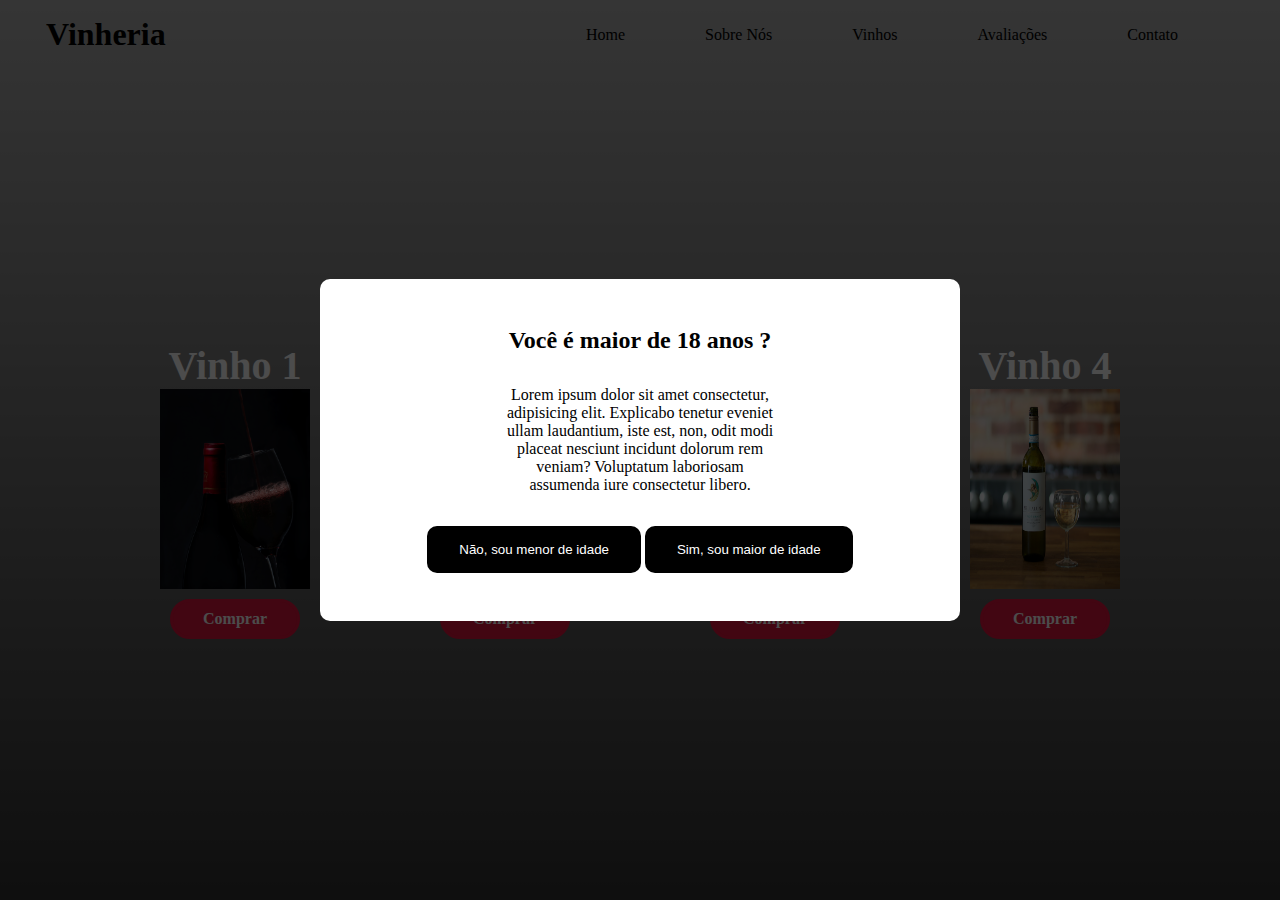
==== index.html @ e80151ee "Adicionando Vinhos" ====
<!DOCTYPE html>
<html lang="en">
<head>
    <meta charset="UTF-8">
    <meta name="viewport" content="width=device-width, initial-scale=1.0">
    <link rel="stylesheet" href="style.css">
    <title>Vinheria</title>
</head>
<body>
    <div class="container">
        <header>
            <div class="hotbar">
                <h1>Vinheria</h1>
                <ul class="hotbar__itens">
                    <li>Home</li>
                    <li>Sobre Nós</li>
                    <li>Vinhos</li>
                    <li>Avaliações</li>
                    <li>Contato</li>
                </ul>
            </div>
        </header>
    
        <div class="popup" id="popup-1">
            <div class="overlay">
                <div class="content">
                    <h2>Você é maior de 18 anos ?</h2>
                    <p>Lorem ipsum dolor sit amet consectetur, adipisicing elit. Explicabo tenetur eveniet ullam laudantium, iste est, non, odit modi placeat nesciunt incidunt dolorum rem veniam? Voluptatum laboriosam assumenda iure consectetur libero.</p>
                    <button onclick="blockSite()">Não, sou menor de idade</button>
                    <button onclick="togglePopup()">Sim, sou maior de idade</button>
                </div>
            </div>
        </div>
        <div class="popup" id="popup-2">
            <div class="overlay">
                <div class="content">
                    <h2>Adicionado ao carrinho</h2>
                    <button onclick="fecharCarrinho()">Ok!</button>
                </div>
            </div>
        </div>
        <section class="hero">
            <div class="vinhos">
                <h1>Vinho 1</h1>
                <img src="Vinhos\Vinho1.jpg" width="150" height="200" />
                <a onclick="carrinho()" class="btn">Comprar</a>
            </div>
            <div class="vinhos">
                <h1>Vinho 2</h1>
                <img src="Vinhos\Vinho2.jpg" width="150" height="200" />
                <a onclick="carrinho()" class="btn">Comprar</a>
            </div>
            <div class="vinhos">
                <h1>Vinho 3</h1>
                <img src="Vinhos\Vinho3.jpg" width="150" height="200" />
                <a onclick="carrinho()" class="btn">Comprar</a>
            </div>
            <div class="vinhos">
                <h1>Vinho 4</h1>
                <img src="Vinhos\Vinho4.jpg" width="150" height="200" />
                <a onclick="carrinho()" class="btn">Comprar</a>
            </div>
        </section>
    </div>

    <script src="script.js"></script>
</body>
</html>
---- style.css ----
@import url('https://fonts.googleapis.com/css2?family=Inria+Serif:ital,wght@0,300;0,400;0,700;1,300;1,400;1,700&family=Sedan:ital@0;1&display=swap');

:root {
    --padding_Lateral: 2rem;
    --color_bg: #121212;
    --color_text: #fff;
    --font_title: 'Inria Serif', serif;
    --font_text: 'Sedan', sans-serif;
    --color_bg_card: #212121;
}

* {
    margin: 0;
    padding: 0;
    box-sizing: border-box;
}

.container {
    background-image: linear-gradient( to top, rgba(0, 0, 0, .8), 
    rgba(0, 0, 0, .3)),
    url(./images/bg.jpg);
    background-position: center;
    background-size: cover;
    height: 100vh;
    width: 100%;
}

.hotbar {
    display: flex;
    justify-content: space-between;
    padding: 1rem;

    & .hotbar__itens {
        & li {
            margin-right: 2rem;
            cursor: pointer;
            padding: .5rem 1.5rem;
            border-radius: 10px;
            transition: .3s;

            &:hover {
                background-color: #212121;
                color: #fff;
            }
        }

        display: flex;
        justify-content: space-between;
        align-items: center;
        list-style: none;
    }
}

.popup .overlay{
    position: fixed;
    top: 0;
    left: 0;
    width: 100vw;
    height: 100vh;
    background-color: rgba(0, 0, 0, .7);
    z-index: 1;
    display: none;
}

.popup .content{
    position: absolute;
    top: 50%;
    left: 50%;
    transform: translate(-50%, -50%) scale(0);
    background-color: #fff;
    width: 50%;
    padding: 3rem;
    border-radius: 10px;
    z-index: 2;
    text-align: center;
    box-sizing: border-box;

    & h2{
        margin-bottom: 2rem;
    }

    & p{
        width: 50%;
        margin: 0 auto;
        margin-bottom: 2rem;
    }
    & button{
        background-color: #000;
        color: #fff;
        padding: 1rem 2rem;
        border: none;
        border-radius: 10px;
        cursor: pointer;
    }
}

.popup.active .overlay{
    display: block;
}

.popup.active .content{
    transition: all 300ms ease-in-out;
    transform: translate(-50%, -50%) scale(1);
}

.popup.active.negado{
    background-color: #ff0000 ;
}


header {
    width: 100%;
    height: 100px;
    padding: 0 30px;
    align-items: center;
}

a {
    text-decoration: none;
    color: white;
    font-weight: 600;
    transition: 1.5;
}
a:hover {
    color: rgb(185, 24, 51);
}

.hero {
    width: 100%;
    height: calc(100vh - 100px);
    display: flex;
    flex-direction:row;
    align-items: center;
    justify-content: center;
    gap: 100px;
    color: var(--color-light); 
    text-align: center;   


    & h1 {
        font-size: clamp(20px, 4vw, 40px);
        justify-content: center;
        color: white
    }
}

.btn {
    border: 3px solid #dc143c;
    padding: 8px 30px;
    background-color:#dc143c;
    border-radius: 70px;
    transition: background-color .5s;
    margin-top: 10px;

    &:hover {
        background-color: transparent;
    }
}
.vinhos {
    display: flex;
    flex-direction: column;
    align-items: center; /* Vertical alignment */
    justify-content: center; /* Horizontal alignment */
    margin-bottom: 20px;
    padding: 10px;
    border-radius: 5px;
    text-align: center;
}
.vinhos:hover {
    background-color: rgba(22, 22, 22, 0.37);
}
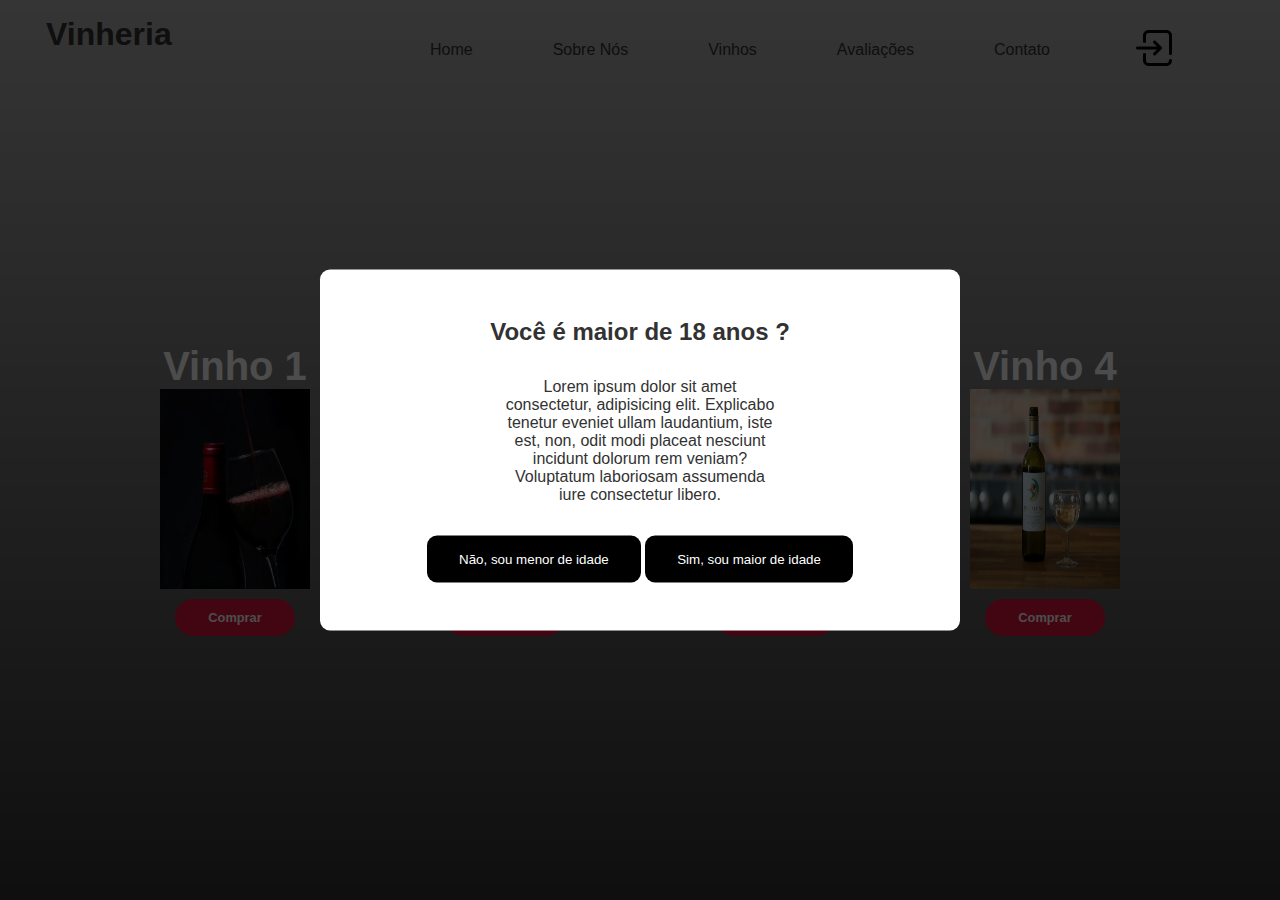
==== commit 31fd81a5: "adicionando - Página de login simples" ====
--- a/index.html
+++ b/index.html
@@ -17,6 +17,7 @@
                     <li>Vinhos</li>
                     <li>Avaliações</li>
                     <li>Contato</li>
+                    <li><a href="login.html"><img src="./images/login.png" alt="icone de login" id="entrar"></a></li>
                 </ul>
             </div>
         </header>
--- a/style.css
+++ b/style.css
@@ -16,9 +16,9 @@
 }
 
 .container {
-    background-image: linear-gradient( to top, rgba(0, 0, 0, .8), 
-    rgba(0, 0, 0, .3)),
-    url(./images/bg.jpg);
+    background-image: linear-gradient(to top, rgba(0, 0, 0, .8),
+            rgba(0, 0, 0, .3)),
+        url(./images/bg.jpg);
     background-position: center;
     background-size: cover;
     height: 100vh;
@@ -51,7 +51,7 @@
     }
 }
 
-.popup .overlay{
+.popup .overlay {
     position: fixed;
     top: 0;
     left: 0;
@@ -62,7 +62,7 @@
     display: none;
 }
 
-.popup .content{
+.popup .content {
     position: absolute;
     top: 50%;
     left: 50%;
@@ -75,16 +75,17 @@
     text-align: center;
     box-sizing: border-box;
 
-    & h2{
+    & h2 {
         margin-bottom: 2rem;
     }
 
-    & p{
+    & p {
         width: 50%;
         margin: 0 auto;
         margin-bottom: 2rem;
     }
-    & button{
+
+    & button {
         background-color: #000;
         color: #fff;
         padding: 1rem 2rem;
@@ -94,17 +95,17 @@
     }
 }
 
-.popup.active .overlay{
+.popup.active .overlay {
     display: block;
 }
 
-.popup.active .content{
+.popup.active .content {
     transition: all 300ms ease-in-out;
     transform: translate(-50%, -50%) scale(1);
 }
 
-.popup.active.negado{
-    background-color: #ff0000 ;
+.popup.active.negado {
+    background-color: #ff0000;
 }
 
 
@@ -121,6 +122,7 @@
     font-weight: 600;
     transition: 1.5;
 }
+
 a:hover {
     color: rgb(185, 24, 51);
 }
@@ -129,12 +131,12 @@
     width: 100%;
     height: calc(100vh - 100px);
     display: flex;
-    flex-direction:row;
+    flex-direction: row;
     align-items: center;
     justify-content: center;
     gap: 100px;
-    color: var(--color-light); 
-    text-align: center;   
+    color: var(--color-light);
+    text-align: center;
 
 
     & h1 {
@@ -147,7 +149,7 @@
 .btn {
     border: 3px solid #dc143c;
     padding: 8px 30px;
-    background-color:#dc143c;
+    background-color: #dc143c;
     border-radius: 70px;
     transition: background-color .5s;
     margin-top: 10px;
@@ -156,16 +158,129 @@
         background-color: transparent;
     }
 }
+
 .vinhos {
     display: flex;
     flex-direction: column;
-    align-items: center; /* Vertical alignment */
-    justify-content: center; /* Horizontal alignment */
+    align-items: center;
+    /* Vertical alignment */
+    justify-content: center;
+    /* Horizontal alignment */
     margin-bottom: 20px;
     padding: 10px;
     border-radius: 5px;
     text-align: center;
 }
+
 .vinhos:hover {
     background-color: rgba(22, 22, 22, 0.37);
+}
+
+
+
+
+
+
+
+
+
+/************************************** estilização do login ***************************************/
+
+
+* {
+    margin: 0;
+    padding: 0;
+    box-sizing: border-box;
+    font-family: Helvetica;
+    color: #323232;
+    border: none;
+}
+
+.container-login {
+    background-image: linear-gradient(to top, rgba(0, 0, 0, .8),
+            rgba(0, 0, 0, .3)),
+        url(./images/bg.jpg);
+    background-position: center;
+    background-size: cover;
+    height: 100vh;
+    width: 100%;
+}
+
+
+textarea:focus,
+input:focus {
+    outline: none;
+}
+
+a,
+label {
+    font-size: .8rem;
+    /* Não fica fixo, ajusta a fonte ao dispositivo */
+}
+
+a:hover {
+    color: #08558B;
+}
+
+/* container-login */
+#login-container {
+    background-color: #FFFF;
+    width: 400px;
+    margin-left: auto;
+    margin-right: auto;
+    padding: 20px 30px;
+    margin-top: 10vh;
+    border-radius: 10px;
+    text-align: center;
+}
+
+/* formulario */
+form {
+    margin-top: 30px;
+    margin-bottom: 40px;
+}
+
+label,
+input {
+    display: block;
+    width: 100%;
+    text-align: left;
+}
+
+label {
+    font-weight: bold;
+}
+
+input {
+    border-bottom: 2px solid #323232;
+    padding: 10px;
+    font-size: 1rem;
+    margin-bottom: 20px;
+}
+
+input:focus {
+    border-bottom: 2px solid #08558B;
+}
+
+#forgot-pass {
+    text-align: right;
+    display: block;
+}
+
+input[type="submit"] {
+    text-align: center;
+    text-transform: uppercase;
+    font-weight: bold;
+    border: none;
+    height: 40px;
+    border-radius: 20px;
+    margin-top: 30px;
+    color: #FFFF;
+    background-color: #08558B;
+    cursor: pointer;
+}
+
+input[type="submit"]:hover {
+    background-color: #1B223C;
+    transition: .5s;
 }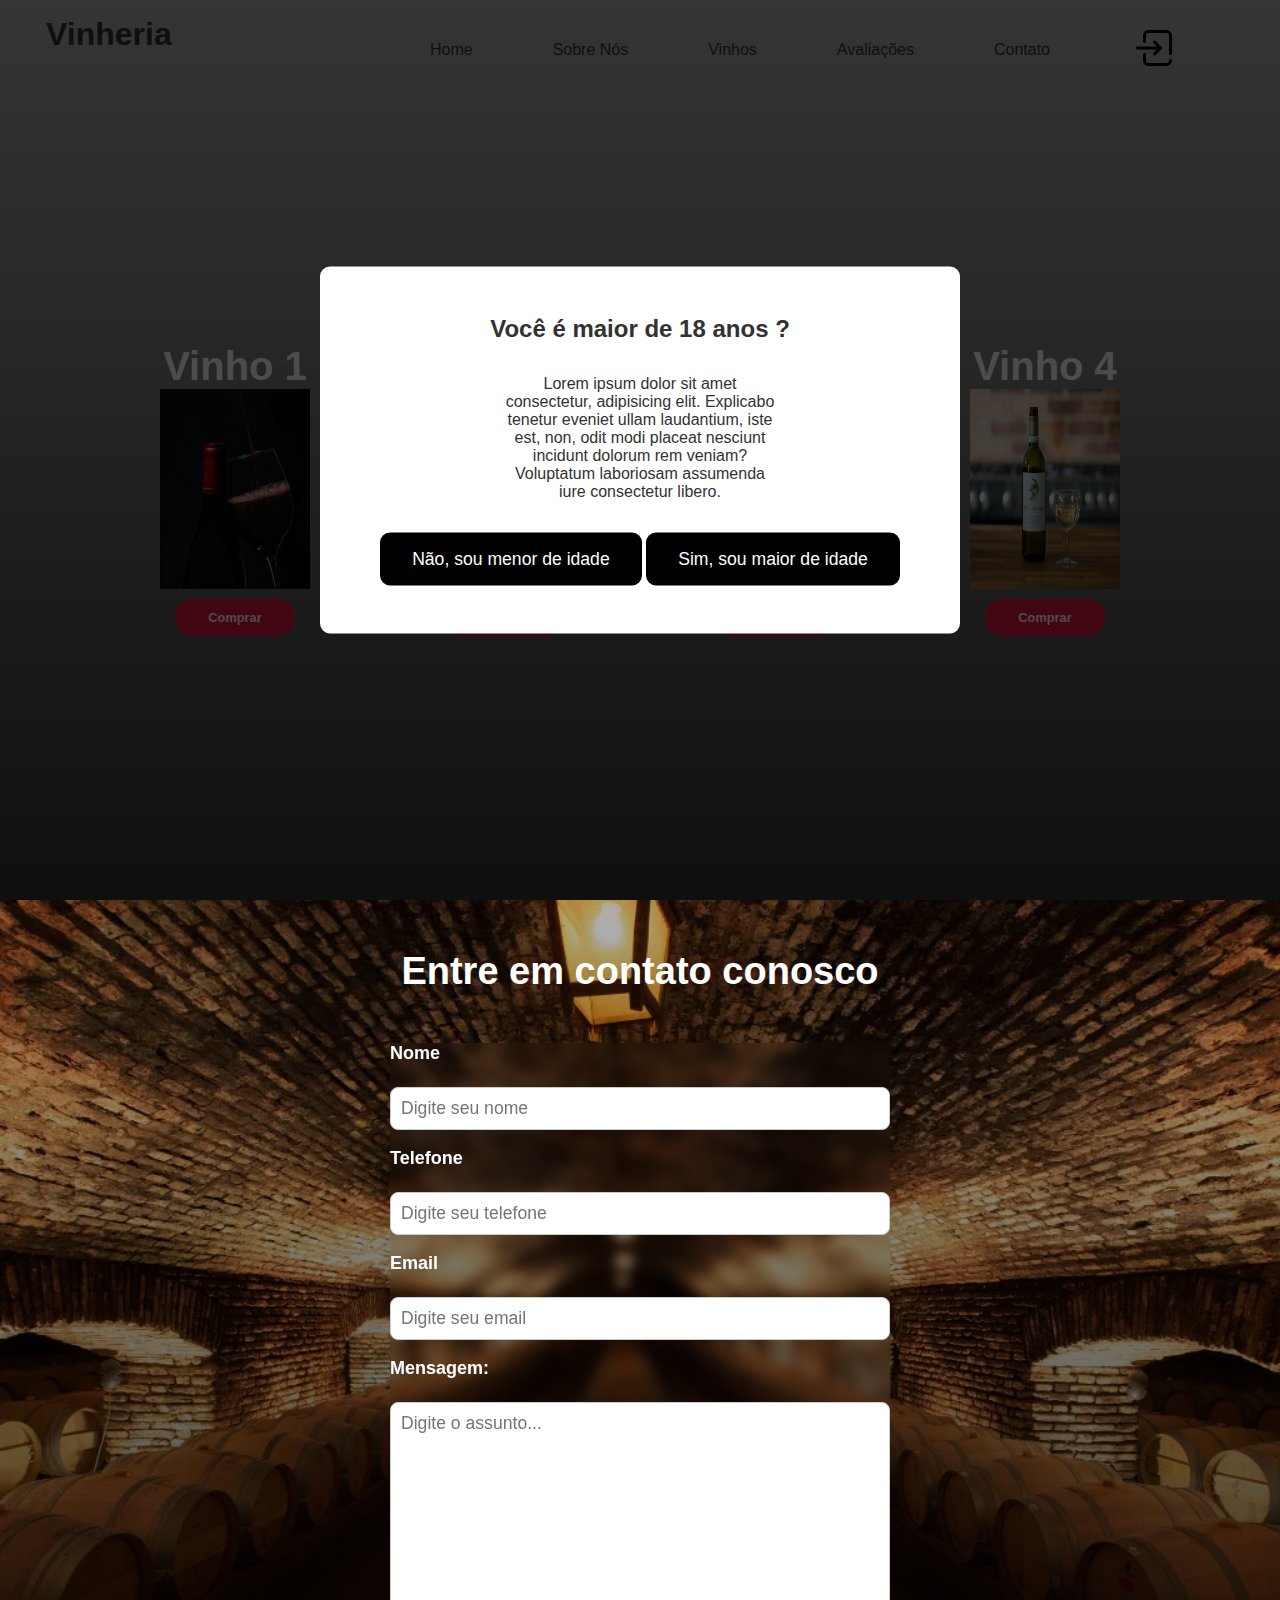
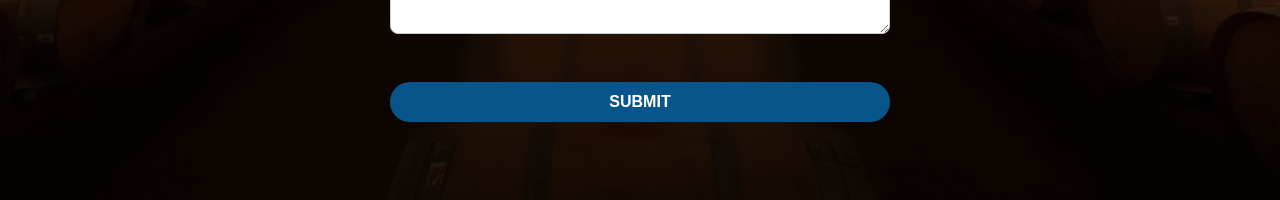
==== commit b6c18e05: "finalizando Formulário de contato" ====
--- a/index.html
+++ b/index.html
@@ -64,6 +64,29 @@
         </section>
     </div>
 
+    
+    <!-- seção destinada ao Formulário de contato -->
+    <section class="container-form">
+        <h1 class="h1form">Entre em contato conosco</h1>
+        <div id="form">
+            <form class="form2">
+                <label class="lab" for="name">Nome</label>
+                <input class="inputform" type="text" placeholder="Digite seu nome" id="name">
+    
+                <label class="lab" for="phone">Telefone</label>
+                <input class="inputform" type="phone" placeholder="Digite seu telefone" id="phone">
+    
+                <label class="lab" for="email">Email</label>
+                <input class="inputform" type="email" placeholder="Digite seu email" id="email">
+    
+                <label class="lab" for="message">Mensagem:</label>
+               <textarea class="textarea" name="message" placeholder="Digite o assunto..." id="message" cols="30" rows="10"></textarea>
+            
+               <input class="button" type="submit" onclick="enviar(); return false">
+            </form>
+        </div>
+    </section>
+
     <script src="script.js"></script>
 </body>
 </html>--- a/style.css
+++ b/style.css
@@ -183,7 +183,6 @@
 
 
 
-
 /************************************** estilização do login ***************************************/
 
 
@@ -283,4 +282,69 @@
 input[type="submit"]:hover {
     background-color: #1B223C;
     transition: .5s;
-}+}
+
+
+/************************************** estilização do formulario de contato ***************************************/
+
+* {
+    font-family: Arial, Helvetica, sans-serif;
+    box-sizing: border-box;
+}
+
+
+.container-form {
+    background-image: linear-gradient(to top, rgba(0, 0, 0, .8),
+            rgba(0, 0, 0, .3)),
+        url(./images/vinicola.jpg);
+    background-position: center;
+    background-size: cover;
+    height: 100vh;
+    width: 100%;
+}
+
+.h1form {
+    text-align: center;
+    color: var(--color_text);
+    padding: 50px;
+    font-size: 38px;
+}
+.form2 {
+    display: flex;
+    flex-direction: column;
+    gap: .5rem;
+    width: 500px;
+    margin: 0 auto;
+    backdrop-filter: blur(6px);
+
+}
+
+.lab {
+    font-weight: bold;
+    margin-bottom: 5px;
+    color: var(--color_text);
+    font-size: 18px;
+}
+
+.inputform,
+select,
+.textarea {
+    width: 100%;
+    padding: 10px;
+    border: 1px solid #ccc;
+    border-radius: 5px;
+    font-size: 1.1rem;
+    border-radius: 8px;
+    margin: 10px 0;
+}
+
+button {
+    padding: 10px;
+    border: none;
+    border-radius: 5px;
+    background-color: #fff;
+    color: #fff;
+    font-size: 1.1rem;
+    cursor: pointer;
+
+}
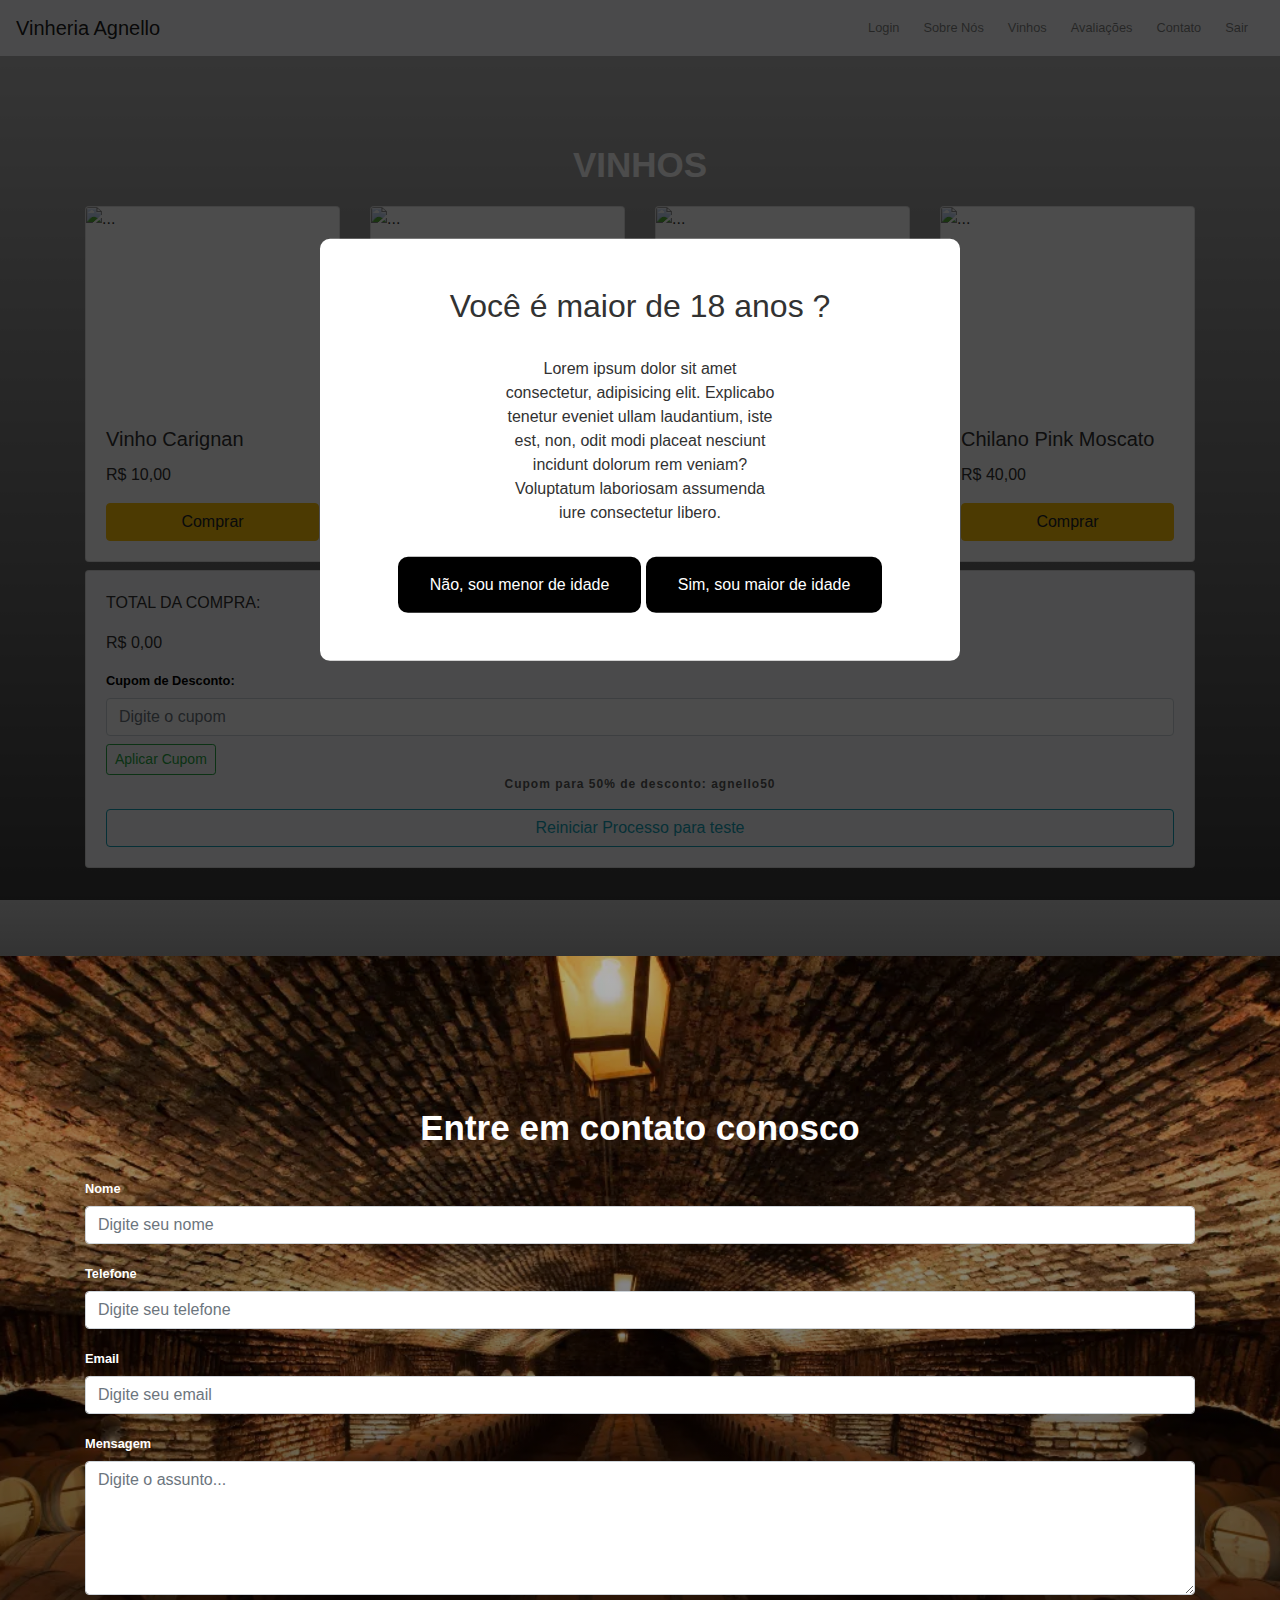
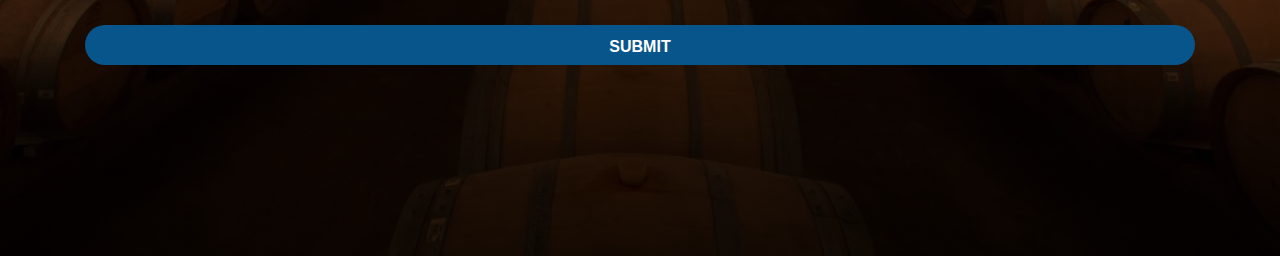
==== commit f0b468a3: "Prototipo-final" ====
--- a/index.html
+++ b/index.html
@@ -3,90 +3,156 @@
 <head>
     <meta charset="UTF-8">
     <meta name="viewport" content="width=device-width, initial-scale=1.0">
-    <link rel="stylesheet" href="style.css">
-    <title>Vinheria</title>
+    <title>Vinheria Agnello</title>
+
+    <link rel="stylesheet" href="https://cdn.jsdelivr.net/npm/bootstrap@4.3.1/dist/css/bootstrap.min.css" integrity="sha384-ggOyR0iXCbMQv3Xipma34MD+dH/1fQ784/j6cY/iJTQUOhcWr7x9JvoRxT2MZw1T" crossorigin="anonymous">
+
+    <link rel="stylesheet" href="./style.css">
 </head>
 <body>
-    <div class="container">
-        <header>
-            <div class="hotbar">
-                <h1>Vinheria</h1>
-                <ul class="hotbar__itens">
-                    <li>Home</li>
-                    <li>Sobre Nós</li>
-                    <li>Vinhos</li>
-                    <li>Avaliações</li>
-                    <li>Contato</li>
-                    <li><a href="login.html"><img src="./images/login.png" alt="icone de login" id="entrar"></a></li>
+    <header>
+        <nav class="navbar navbar-expand-lg navbar-light bg-light mr-10">
+            <a class="navbar-brand" href="#">Vinheria Agnello</a>
+            <button class="navbar-toggler" type="button" data-toggle="collapse" data-target="#navbarSupportedContent" aria-controls="navbarSupportedContent" aria-expanded="false" aria-label="Toggle navigation">
+                <span class="navbar-toggler-icon"></span>
+            </button>
+
+            <div class="collapse navbar-collapse" id="navbarSupportedContent">
+                <ul class="navbar-nav ml-auto">
+                    <li class="nav-item">
+                        <a class="nav-link pr-3" href="./login.html">Login</a>
+                    </li>
+                    <li class="nav-item">
+                        <a class="nav-link pr-3" href="#">Sobre Nós</a>
+                    </li>
+                    <li class="nav-item">
+                        <a class="nav-link pr-3" href="#">Vinhos</a>
+                    </li>
+                    <li class="nav-item">
+                        <a class="nav-link pr-3" href="#">Avaliações</a>
+                    </li>
+                    <li class="nav-item">
+                        <a class="nav-link pr-3" href="#">Contato</a>
+                    </li>
+                    <li class="nav-item">
+                        <a class="nav-link pr-3" href="#">Sair</a>
+                    </li>
                 </ul>
             </div>
-        </header>
+        </nav>
+    </header>
+
+    <div class="popup" id="popup-1">
+        <div class="overlay">
+            <div class="content">
+                <h2>Você é maior de 18 anos ?</h2>
+                <p>Lorem ipsum dolor sit amet consectetur, adipisicing elit. Explicabo tenetur eveniet ullam laudantium, iste est, non, odit modi placeat nesciunt incidunt dolorum rem veniam? Voluptatum laboriosam assumenda iure consectetur libero.</p>
+                <button onclick="blockSite()">Não, sou menor de idade</button>
+                <button onclick="togglePopup()">Sim, sou maior de idade</button>
+            </div>
+        </div>
+    </div>
+    <div class="popup" id="popup-2">
+        <div class="overlay">
+            <div class="content">
+                <h2>Adicionado ao carrinho</h2>
+                <button onclick="fecharCarrinho()">Ok!</button>
+            </div>
+        </div>
+    </div>
     
-        <div class="popup" id="popup-1">
-            <div class="overlay">
-                <div class="content">
-                    <h2>Você é maior de 18 anos ?</h2>
-                    <p>Lorem ipsum dolor sit amet consectetur, adipisicing elit. Explicabo tenetur eveniet ullam laudantium, iste est, non, odit modi placeat nesciunt incidunt dolorum rem veniam? Voluptatum laboriosam assumenda iure consectetur libero.</p>
-                    <button onclick="blockSite()">Não, sou menor de idade</button>
-                    <button onclick="togglePopup()">Sim, sou maior de idade</button>
+    <section class="vertical-center">
+        <div class="container">
+            <h2 class="title">VINHOS</h2>
+            <div class="row">
+                <div class="col-md-3">
+                    <div class="card">
+                        <img src="./vinhos/Vinho1.jpg" class="card-img-top" alt="...">
+                        <div class="card-body">
+                            <h5 class="card-title">Vinho Carignan</h5>
+                            <p>R$ 10,00</p>
+                            <button onclick="adicionarValor(10)" class="btn btn-warning w-100">Comprar</button>
+                        </div>
+                    </div>
+                </div>
+                <div class="col-md-3">
+                    <div class="card">
+                        <img src="./vinhos/Vinho2.jpg" class="card-img-top" alt="...">
+                        <div class="card-body">
+                            <h5 class="card-title">Vinho CChardonnay</h5>
+                            <p>R$ 20,00</p>
+                            <button onclick="adicionarValor(20)" class="btn btn-warning w-100">Comprar</button>
+                        </div>
+                    </div>
+                </div>
+                <div class="col-md-3">
+                    <div class="card">
+                        <img src="./vinhos/Vinho3.jpg" class="card-img-top" alt="...">
+                        <div class="card-body">
+                            <h5 class="card-title">La Linda Malbec</h5>
+                            <p>R$ 30,00</p>
+                            <button onclick="adicionarValor(30)" class="btn btn-warning w-100">Comprar</button>
+                        </div>
+                    </div>
+                </div>
+                <div class="col-md-3">
+                    <div class="card">
+                        <img src="./vinhos/Vinho4.jpg" class="card-img-top" alt="...">
+                        <div class="card-body">
+                            <h5 class="card-title">Chilano Pink Moscato</h5>
+                            <p>R$ 40,00</p>
+                            <button onclick="adicionarValor(40)" class="btn btn-warning w-100">Comprar</button>
+                        </div>
+                    </div>
+                </div>
+                <div class="container mt-2">
+                    <div class="row ">
+                        <div class="col-md-12">
+                            <div class="card w-100 bg-light">
+                                <div class="card-body">
+                                    <p>TOTAL DA COMPRA: </p>
+                                    <p id="total">R$ 0,00</p>
+                                    <label class="textocupom" for="cupomInput">Cupom de Desconto: </label>
+                                    <input type="text" class="form-control mb-0" id="cupom" placeholder="Digite o cupom">
+                                    <button onclick="aplicarDesconto()" class="btn btn-outline-success btn-sm mt-2" >Aplicar Cupom</button>
+                                    <p class="desconto">Cupom para 50% de desconto: agnello50</p>
+                                    <button onclick="limparDados()" class="btn btn-outline-info w-100 ">Reiniciar Processo para teste</button>
+                                </div>
+                            </div>
+                        </div>
+                    </div>
                 </div>
             </div>
         </div>
-        <div class="popup" id="popup-2">
-            <div class="overlay">
-                <div class="content">
-                    <h2>Adicionado ao carrinho</h2>
-                    <button onclick="fecharCarrinho()">Ok!</button>
-                </div>
+    </section>
+
+    <section class="container-form">
+        <div class="container">
+            <h1 class="title">Entre em contato conosco</h1>
+            <div id="form">
+                <form class="form2">
+                    <div class="form-group">
+                        <label for="name">Nome</label>
+                        <input type="text" class="form-control" id="name" placeholder="Digite seu nome" required>
+                    </div>
+                    <div class="form-group">
+                        <label for="phone">Telefone</label>
+                        <input type="phone" class="form-control" id="phone" placeholder="Digite seu telefone" required>
+                    </div>
+                    <div class="form-group">
+                        <label for="email">Email</label>
+                        <input type="email" class="form-control" id="email" placeholder="Digite seu email" required>
+                    </div>
+                    <div class="form-group">
+                        <label for="message">Mensagem</label>
+                        <textarea class="form-control" id="message" rows="5" placeholder="Digite o assunto..." required></textarea>
+                    </div>
+                    <input class="button btn-outline-info" type="submit" onclick="enviar(); return false">
+                </form>
             </div>
-        </div>
-        <section class="hero">
-            <div class="vinhos">
-                <h1>Vinho 1</h1>
-                <img src="Vinhos\Vinho1.jpg" width="150" height="200" />
-                <a onclick="carrinho()" class="btn">Comprar</a>
-            </div>
-            <div class="vinhos">
-                <h1>Vinho 2</h1>
-                <img src="Vinhos\Vinho2.jpg" width="150" height="200" />
-                <a onclick="carrinho()" class="btn">Comprar</a>
-            </div>
-            <div class="vinhos">
-                <h1>Vinho 3</h1>
-                <img src="Vinhos\Vinho3.jpg" width="150" height="200" />
-                <a onclick="carrinho()" class="btn">Comprar</a>
-            </div>
-            <div class="vinhos">
-                <h1>Vinho 4</h1>
-                <img src="Vinhos\Vinho4.jpg" width="150" height="200" />
-                <a onclick="carrinho()" class="btn">Comprar</a>
-            </div>
-        </section>
-    </div>
-
-    
-    <!-- seção destinada ao Formulário de contato -->
-    <section class="container-form">
-        <h1 class="h1form">Entre em contato conosco</h1>
-        <div id="form">
-            <form class="form2">
-                <label class="lab" for="name">Nome</label>
-                <input class="inputform" type="text" placeholder="Digite seu nome" id="name">
-    
-                <label class="lab" for="phone">Telefone</label>
-                <input class="inputform" type="phone" placeholder="Digite seu telefone" id="phone">
-    
-                <label class="lab" for="email">Email</label>
-                <input class="inputform" type="email" placeholder="Digite seu email" id="email">
-    
-                <label class="lab" for="message">Mensagem:</label>
-               <textarea class="textarea" name="message" placeholder="Digite o assunto..." id="message" cols="30" rows="10"></textarea>
-            
-               <input class="button" type="submit" onclick="enviar(); return false">
-            </form>
         </div>
     </section>
 
-    <script src="script.js"></script>
 </body>
+<script src="./script.js"></script>
 </html>--- a/style.css
+++ b/style.css
@@ -1,21 +1,10 @@
-@import url('https://fonts.googleapis.com/css2?family=Inria+Serif:ital,wght@0,300;0,400;0,700;1,300;1,400;1,700&family=Sedan:ital@0;1&display=swap');
-
-:root {
-    --padding_Lateral: 2rem;
-    --color_bg: #121212;
-    --color_text: #fff;
-    --font_title: 'Inria Serif', serif;
-    --font_text: 'Sedan', sans-serif;
-    --color_bg_card: #212121;
-}
-
-* {
-    margin: 0;
-    padding: 0;
-    box-sizing: border-box;
-}
-
-.container {
+html, body {
+    height: 100%;
+}
+.vertical-center {
+    min-height: 90%;
+    display: flex;
+    align-items: center;
     background-image: linear-gradient(to top, rgba(0, 0, 0, .8),
             rgba(0, 0, 0, .3)),
         url(./images/bg.jpg);
@@ -25,32 +14,38 @@
     width: 100%;
 }
 
-.hotbar {
-    display: flex;
-    justify-content: space-between;
-    padding: 1rem;
-
-    & .hotbar__itens {
-        & li {
-            margin-right: 2rem;
-            cursor: pointer;
-            padding: .5rem 1.5rem;
-            border-radius: 10px;
-            transition: .3s;
-
-            &:hover {
-                background-color: #212121;
-                color: #fff;
-            }
-        }
-
-        display: flex;
-        justify-content: space-between;
-        align-items: center;
-        list-style: none;
-    }
-}
-
+.card-img-top {
+    height: 200px; /* Defina a altura desejada para as imagens */
+    object-fit: cover; /* Ajusta a imagem para preencher o espaço, mantendo a proporção */
+}
+
+.title{
+    display: flex;
+    align-items: center;
+    justify-content: center;
+    color: #fff;
+    font-weight: bold;
+    margin-bottom: 20px;
+    font-size: 35px;
+}
+
+.container-form {
+    display: flex;
+    justify-content: center;
+    align-items: center;
+    height: 100%;
+    background-image: linear-gradient(to top, rgba(0, 0, 0, .8),
+            rgba(0, 0, 0, .3)),
+        url(./images/vinicola.jpg);
+    background-position: center;
+    background-size: cover;
+    height: 100vh;
+    width: 100%;
+}
+
+label{
+    color: #fff;
+}
 .popup .overlay {
     position: fixed;
     top: 0;
@@ -108,84 +103,32 @@
     background-color: #ff0000;
 }
 
-
-header {
-    width: 100%;
-    height: 100px;
-    padding: 0 30px;
-    align-items: center;
-}
-
-a {
-    text-decoration: none;
-    color: white;
-    font-weight: 600;
-    transition: 1.5;
-}
-
-a:hover {
-    color: rgb(185, 24, 51);
-}
-
-.hero {
-    width: 100%;
-    height: calc(100vh - 100px);
-    display: flex;
-    flex-direction: row;
+h3{
+    font-size: 20px;
+}
+
+.textocupom{
+    color: #000;
+}
+
+.total{
+    font-weight: bold;
+
+}
+
+
+/* Código de desconto */
+.desconto{
+    font-weight: bold;
+    font-size: 12px;
+    opacity: 80%;
+    letter-spacing: 1px;
+    display: flex;
     align-items: center;
     justify-content: center;
-    gap: 100px;
-    color: var(--color-light);
-    text-align: center;
-
-
-    & h1 {
-        font-size: clamp(20px, 4vw, 40px);
-        justify-content: center;
-        color: white
-    }
-}
-
-.btn {
-    border: 3px solid #dc143c;
-    padding: 8px 30px;
-    background-color: #dc143c;
-    border-radius: 70px;
-    transition: background-color .5s;
-    margin-top: 10px;
-
-    &:hover {
-        background-color: transparent;
-    }
-}
-
-.vinhos {
-    display: flex;
-    flex-direction: column;
-    align-items: center;
-    /* Vertical alignment */
-    justify-content: center;
-    /* Horizontal alignment */
-    margin-bottom: 20px;
-    padding: 10px;
-    border-radius: 5px;
-    text-align: center;
-}
-
-.vinhos:hover {
-    background-color: rgba(22, 22, 22, 0.37);
-}
-
-
-
-
-
-
-
-
-/************************************** estilização do login ***************************************/
-
-
+}
+
+/* PARA A PÁGINA DE LOGIN */
 * {
     margin: 0;
     padding: 0;
@@ -282,69 +225,4 @@
 input[type="submit"]:hover {
     background-color: #1B223C;
     transition: .5s;
-}
-
-
-/************************************** estilização do formulario de contato ***************************************/
-
-* {
-    font-family: Arial, Helvetica, sans-serif;
-    box-sizing: border-box;
-}
-
-
-.container-form {
-    background-image: linear-gradient(to top, rgba(0, 0, 0, .8),
-            rgba(0, 0, 0, .3)),
-        url(./images/vinicola.jpg);
-    background-position: center;
-    background-size: cover;
-    height: 100vh;
-    width: 100%;
-}
-
-.h1form {
-    text-align: center;
-    color: var(--color_text);
-    padding: 50px;
-    font-size: 38px;
-}
-.form2 {
-    display: flex;
-    flex-direction: column;
-    gap: .5rem;
-    width: 500px;
-    margin: 0 auto;
-    backdrop-filter: blur(6px);
-
-}
-
-.lab {
-    font-weight: bold;
-    margin-bottom: 5px;
-    color: var(--color_text);
-    font-size: 18px;
-}
-
-.inputform,
-select,
-.textarea {
-    width: 100%;
-    padding: 10px;
-    border: 1px solid #ccc;
-    border-radius: 5px;
-    font-size: 1.1rem;
-    border-radius: 8px;
-    margin: 10px 0;
-}
-
-button {
-    padding: 10px;
-    border: none;
-    border-radius: 5px;
-    background-color: #fff;
-    color: #fff;
-    font-size: 1.1rem;
-    cursor: pointer;
-
-}
+}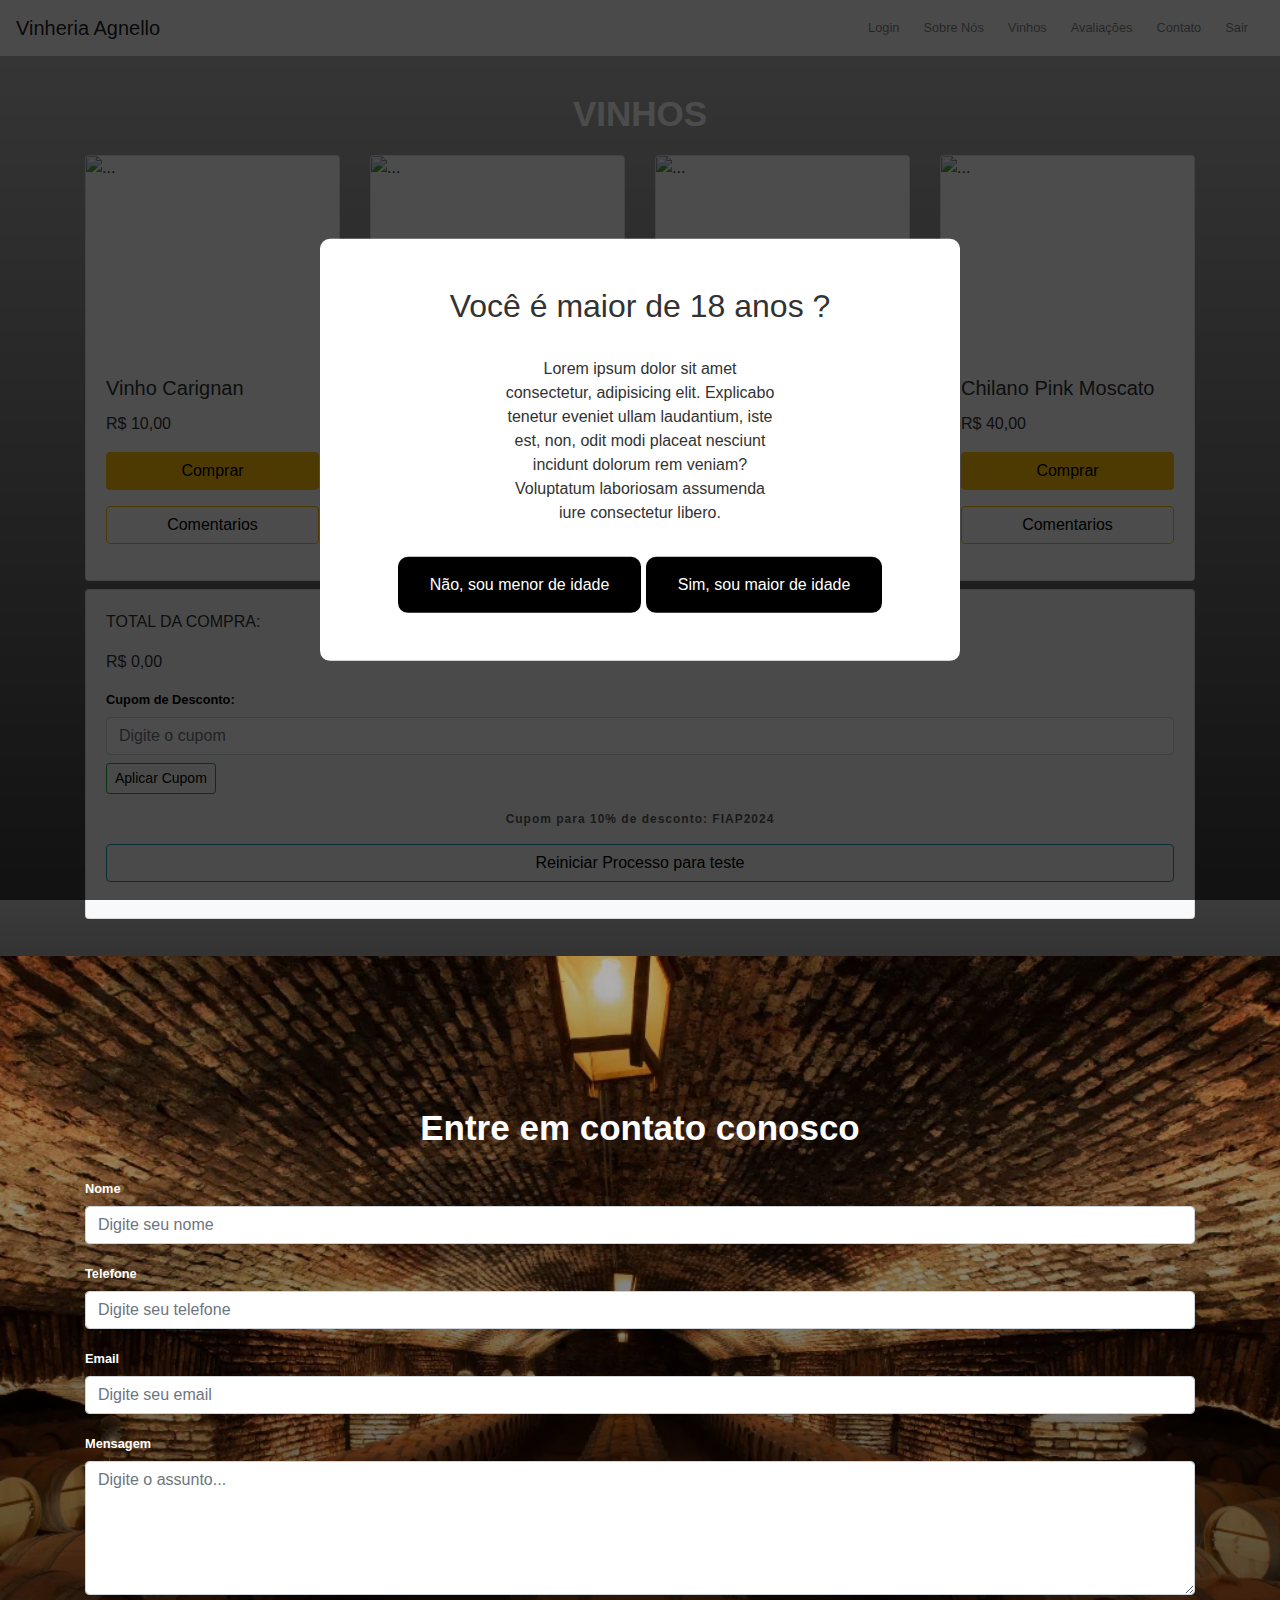
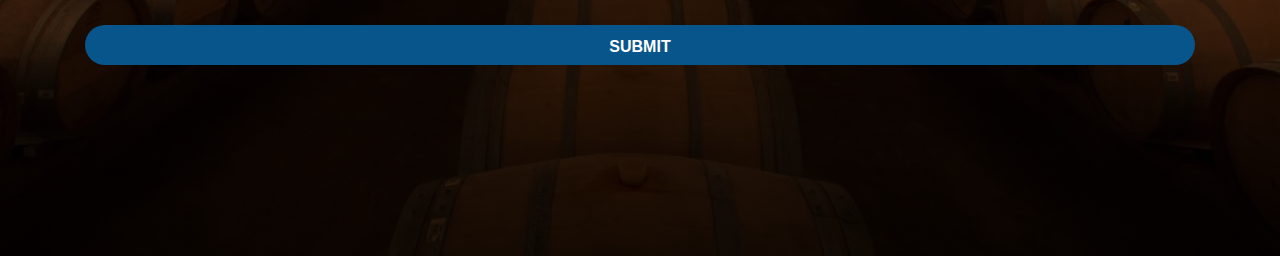
==== commit c3375f82: "adicionando comentarios" ====
--- a/index.html
+++ b/index.html
@@ -52,12 +52,56 @@
             </div>
         </div>
     </div>
+
     <div class="popup" id="popup-2">
         <div class="overlay">
             <div class="content">
-                <h2>Adicionado ao carrinho</h2>
-                <button onclick="fecharCarrinho()">Ok!</button>
-            </div>
+                <div class="comentarios">
+                    <h3 class="comentarios__title">Comentarios</h3>
+                    <button onclick="comentarios()">Fechar</button>
+                </div>
+                <div class="comentarios__itens">
+                    <div class="comentario">
+                        <div class="comentario__top">
+                            <h4 class="nome">Lorenzo</h4>
+                            <div class="avaliacoes">
+                                <ul class="avaliacao">
+                                    <li class="star-icon ativo" data-avaliacao="1"></li>
+                                    <li class="star-icon" data-avaliacao="2"></li>
+                                    <li class="star-icon" data-avaliacao="3"></li>
+                                    <li class="star-icon" data-avaliacao="4"></li>
+                                    <li class="star-icon" data-avaliacao="5"></li>      
+                                  </ul>
+                            </div>
+                            <span class="avaliacao__resultado" id="avaliacao">1.0</span>
+                        </div>
+                        <div class="comentario__texto">
+                            <h5>Comentário</h5>
+                            <p>LROESSD ipsum dolor sit amet consectetur adipisicing elit. Fugit facilis, consectetur illo praesentium, maiores est numquam repellat ratione, incidunt ea nisi explicabo soluta quod eum magnam? Et quisquam incidunt inventore.</p>
+                        </div>
+                    </div>
+                    <div class="comentario">
+                        <div class="comentario__top">
+                            <h4 class="nome">Lorenzo</h4>
+                            <div class="avaliacoes">
+                                <ul class="avaliacao">
+                                    <li class="star-icon ativo" data-avaliacao="1"></li>
+                                    <li class="star-icon" data-avaliacao="2"></li>
+                                    <li class="star-icon" data-avaliacao="3"></li>
+                                    <li class="star-icon" data-avaliacao="4"></li>
+                                    <li class="star-icon" data-avaliacao="5"></li>      
+                                  </ul>
+                            </div>
+                            <span class="avaliacao__resultado" id="avaliacao">1.0</span>
+                        </div>
+                        <div class="comentario__texto">
+                            <h5>Comentário</h5>
+                            <p>LROESSD ipsum dolor sit amet consectetur adipisicing elit. Fugit facilis, consectetur illo praesentium, maiores est numquam repellat ratione, incidunt ea nisi explicabo soluta quod eum magnam? Et quisquam incidunt inventore.</p>
+                        </div>
+                    </div>
+                </div>
+            </div>
+            
         </div>
     </div>
     
@@ -71,7 +115,8 @@
                         <div class="card-body">
                             <h5 class="card-title">Vinho Carignan</h5>
                             <p>R$ 10,00</p>
-                            <button onclick="adicionarValor(10)" class="btn btn-warning w-100">Comprar</button>
+                            <button onclick="adicionarValor(10)" class="btn btn-warning w-100 ">Comprar</button>
+                            <button onclick="comentarios('vinho1')" class="btn btn-outline-warning w-100 p-10">Comentarios</button>
                         </div>
                     </div>
                 </div>
@@ -79,9 +124,10 @@
                     <div class="card">
                         <img src="./vinhos/Vinho2.jpg" class="card-img-top" alt="...">
                         <div class="card-body">
-                            <h5 class="card-title">Vinho CChardonnay</h5>
+                            <h5 class="card-title">Vinho Chardonnay</h5>
                             <p>R$ 20,00</p>
                             <button onclick="adicionarValor(20)" class="btn btn-warning w-100">Comprar</button>
+                            <button onclick="comentarios('vinho1')" class="btn btn-outline-warning w-100 p-10">Comentarios</button>
                         </div>
                     </div>
                 </div>
@@ -92,6 +138,7 @@
                             <h5 class="card-title">La Linda Malbec</h5>
                             <p>R$ 30,00</p>
                             <button onclick="adicionarValor(30)" class="btn btn-warning w-100">Comprar</button>
+                            <button onclick="comentarios('vinho1')" class="btn btn-outline-warning w-100 p-10">Comentarios</button>
                         </div>
                     </div>
                 </div>
@@ -102,6 +149,7 @@
                             <h5 class="card-title">Chilano Pink Moscato</h5>
                             <p>R$ 40,00</p>
                             <button onclick="adicionarValor(40)" class="btn btn-warning w-100">Comprar</button>
+                            <button onclick="comentarios('vinho1')" class="btn btn-outline-warning w-100 p-10">Comentarios</button>
                         </div>
                     </div>
                 </div>
@@ -115,7 +163,7 @@
                                     <label class="textocupom" for="cupomInput">Cupom de Desconto: </label>
                                     <input type="text" class="form-control mb-0" id="cupom" placeholder="Digite o cupom">
                                     <button onclick="aplicarDesconto()" class="btn btn-outline-success btn-sm mt-2" >Aplicar Cupom</button>
-                                    <p class="desconto">Cupom para 50% de desconto: agnello50</p>
+                                    <p class="desconto">Cupom para 10% de desconto: FIAP2024 </p>
                                     <button onclick="limparDados()" class="btn btn-outline-info w-100 ">Reiniciar Processo para teste</button>
                                 </div>
                             </div>
--- a/style.css
+++ b/style.css
@@ -1,5 +1,6 @@
 html, body {
     height: 100%;
+    margin: 0;
 }
 .vertical-center {
     min-height: 90%;
@@ -116,6 +117,89 @@
 
 }
 
+/* Card dos vinhos */
+
+.btn{
+    margin-bottom: 1rem;
+    color: #000;
+}
+
+/* Popup dos comentários */
+.comentarios{
+    display: flex;
+    justify-content: space-between;
+    align-items: center;
+}
+
+/* Comentário */
+
+.comentario{
+    margin-top: 10px;
+    padding: 10px;
+    border-radius: 10px;
+    /* border: 2px solid #000; */
+    box-shadow: 2px 2px 10px #6d6d6d ;
+}
+
+.comentario__top{
+    display: flex;
+    justify-content: space-evenly;
+    align-items: center;
+    gap: 50px;
+}
+
+.nome{
+    margin: 0;
+}
+
+/* Avaliação dos comentários */
+
+.avaliacoes{
+    display: flex;
+    justify-content: center;
+    align-items: center;
+}
+
+.avaliacao{
+    display: flex;
+    justify-content: center;
+    align-items: center;
+    margin: 0;
+}
+
+.avaliacao__resultado{
+    margin: 0 10px;
+    font-size: 20px;
+    /* color: #c40101; */
+    background-color: #ffe500;
+    padding: 5px 15px;
+    border-radius: 25%;
+}
+
+.star-icon{
+    list-style-type: none;
+    border: 1px solid #fff;
+    cursor: pointer;
+    color: #ffe500;
+    font-size: 40px;/* alterar o tamanho das estrelas */
+}
+
+.star-icon::before{
+    content: "\2605";
+}
+
+.star-icon.ativo ~ .star-icon::before{
+    content: "\2606";
+}
+
+.avaliacao:hover .star-icon::before{
+    content: "\2605";
+}
+
+.star-icon:hover ~ .star-icon::before{
+    
+    content: "\2606";
+}
 
 /* Código de desconto */
 .desconto{
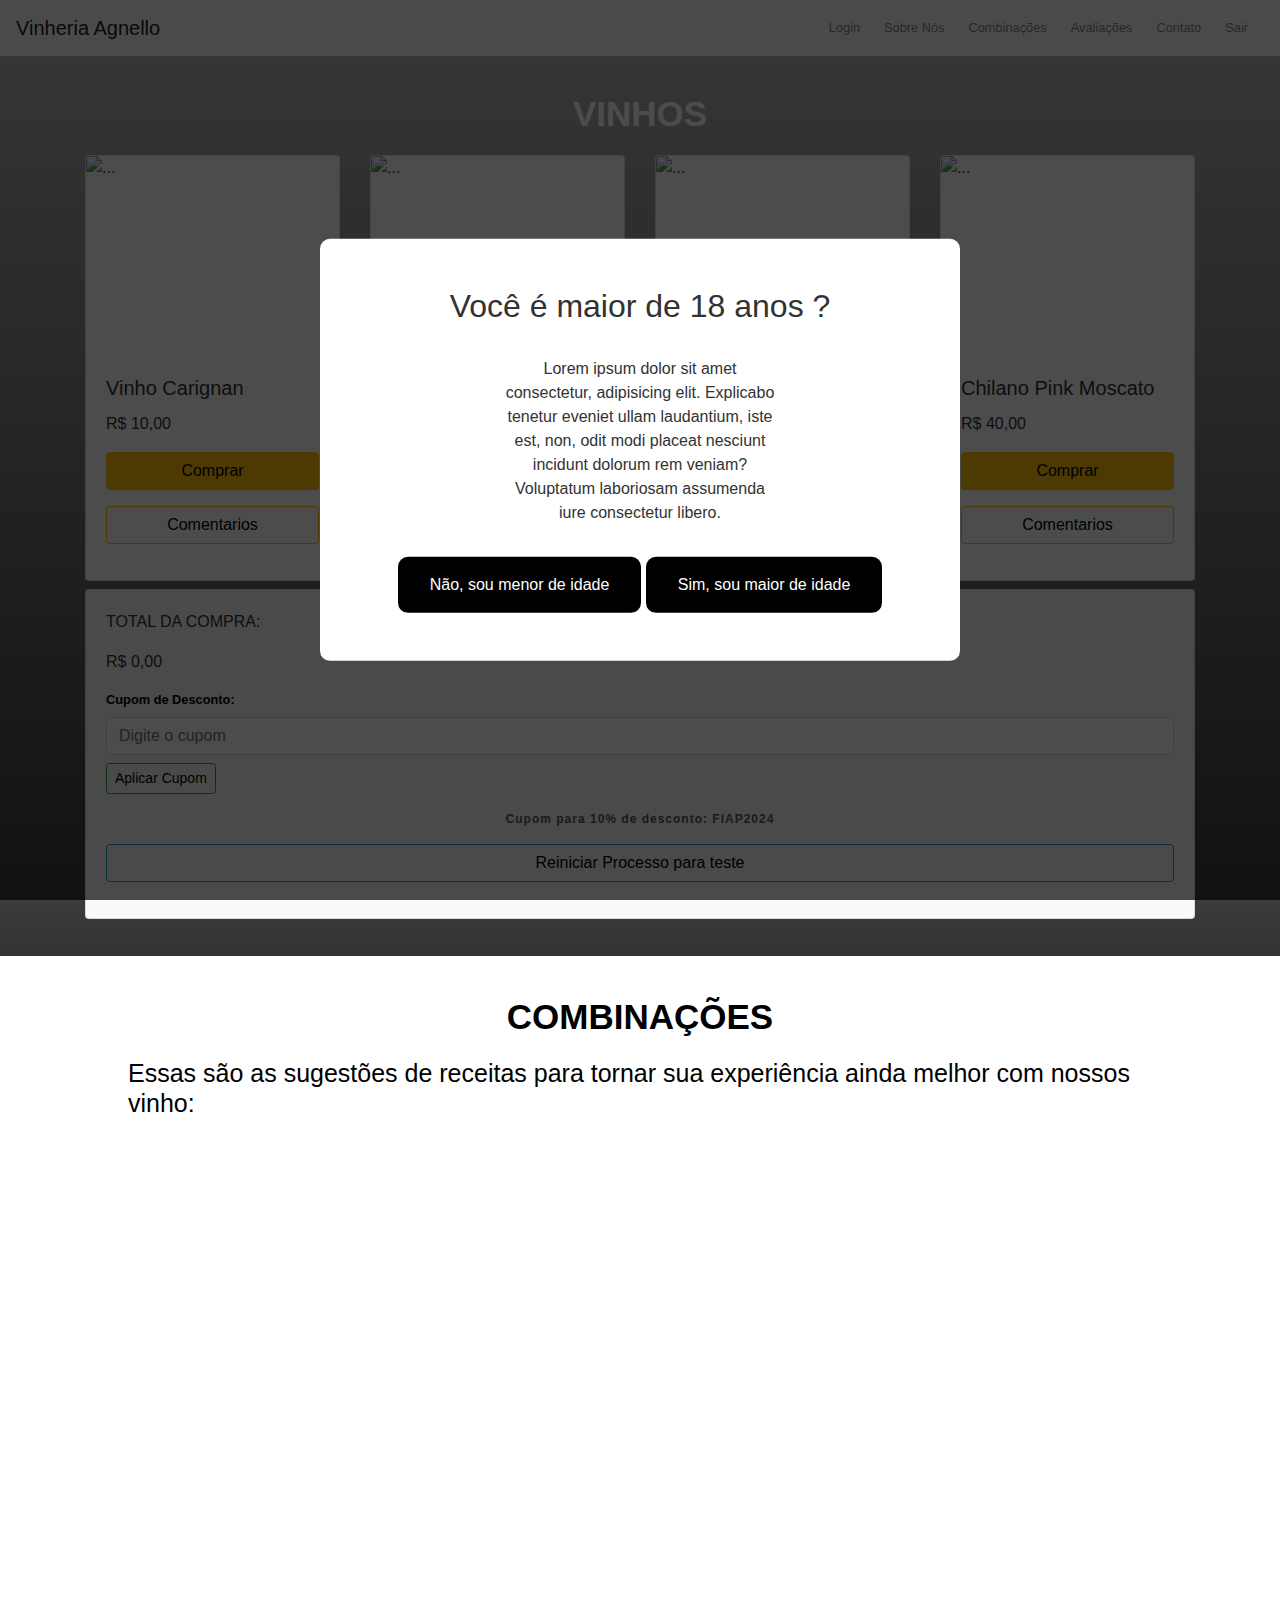
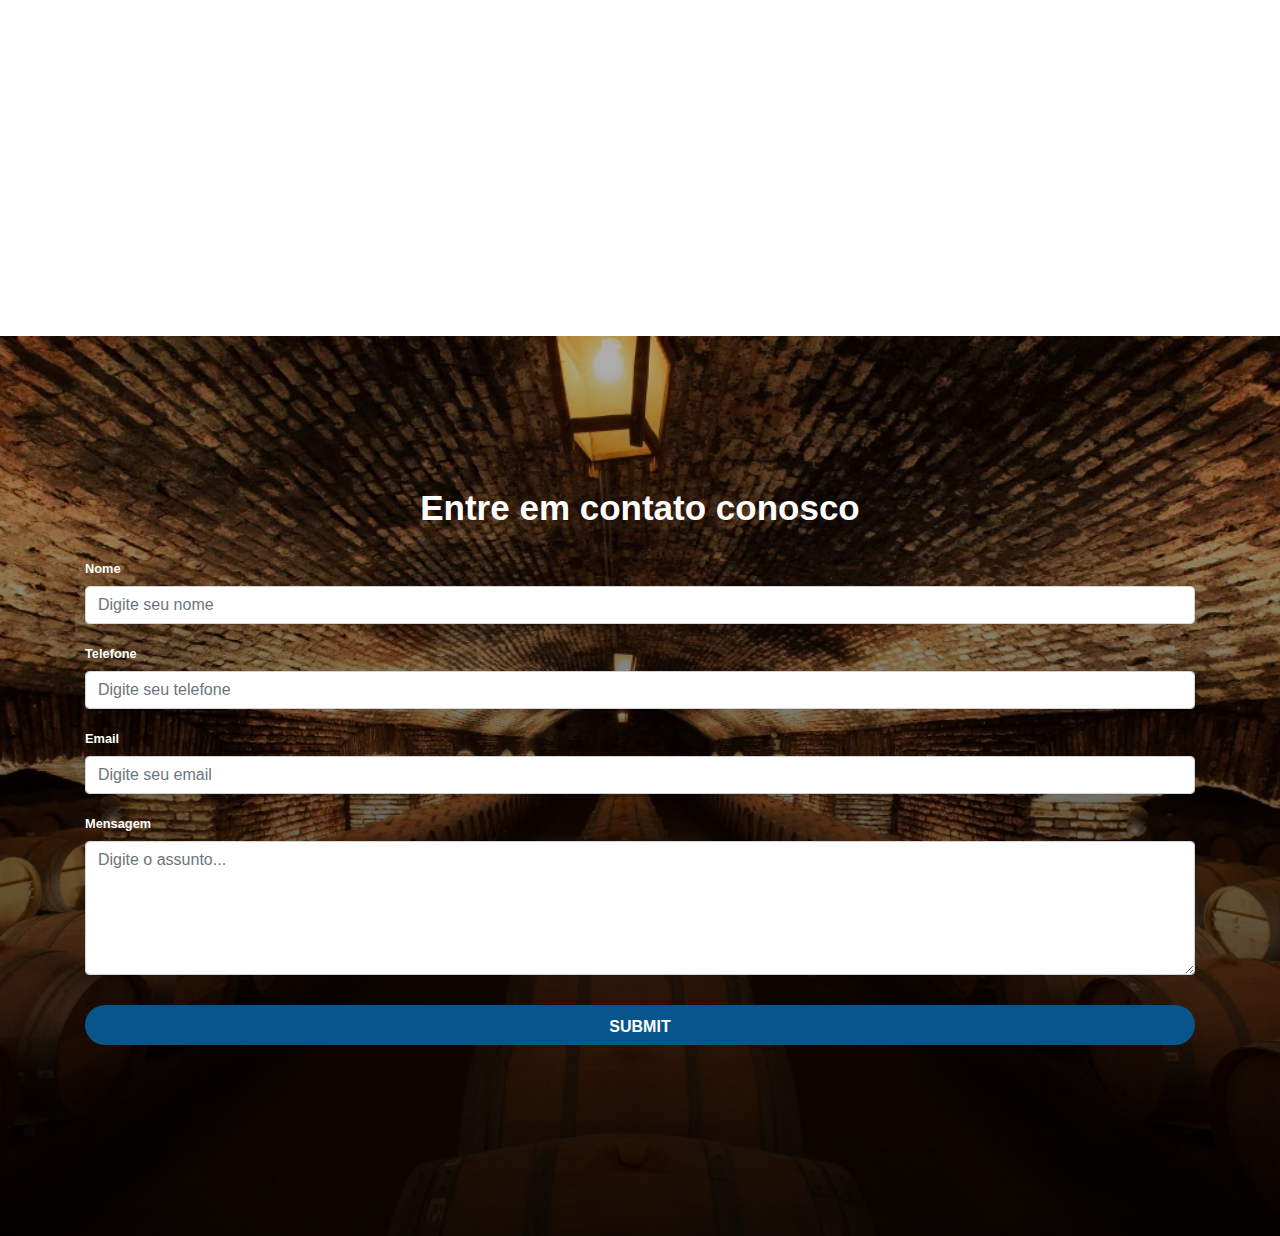
==== commit c87765fd: "Merge branch 'alexia'" ====
--- a/index.html
+++ b/index.html
@@ -26,13 +26,13 @@
                         <a class="nav-link pr-3" href="#">Sobre Nós</a>
                     </li>
                     <li class="nav-item">
-                        <a class="nav-link pr-3" href="#">Vinhos</a>
+                        <a class="nav-link pr-3" href="#sugestoes">Combinações</a>
                     </li>
                     <li class="nav-item">
                         <a class="nav-link pr-3" href="#">Avaliações</a>
                     </li>
                     <li class="nav-item">
-                        <a class="nav-link pr-3" href="#">Contato</a>
+                        <a class="nav-link pr-3" href="#form">Contato</a>
                     </li>
                     <li class="nav-item">
                         <a class="nav-link pr-3" href="#">Sair</a>
@@ -174,6 +174,14 @@
         </div>
     </section>
 
+    <section class="sugestoes" id="sugestoes">
+        <h1>COMBINAÇÕES</h1>
+        <h2>Essas são as sugestões de receitas para tornar sua experiência ainda melhor com nossos vinho:</h2>
+        <div class="wine-list" id="wine-list">
+
+        </div>
+    </section>
+
     <section class="container-form">
         <div class="container">
             <h1 class="title">Entre em contato conosco</h1>
@@ -200,7 +208,6 @@
             </div>
         </div>
     </section>
-
 </body>
 <script src="./script.js"></script>
 </html>--- a/style.css
+++ b/style.css
@@ -309,4 +309,62 @@
 input[type="submit"]:hover {
     background-color: #1B223C;
     transition: .5s;
+}
+
+/* Pagina de sugestões*/
+.sugestoes {
+    width: 80%;
+    min-height: 100vh;
+    margin: 40px auto;
+}
+.sugestoes h1{
+    display: flex;
+    align-items: center;
+    justify-content: center;
+    color: #000;
+    font-weight: bold;
+    margin-bottom: 20px;
+    font-size: 35px;
+}
+
+.sugestoes h2{
+    display: flex;
+    align-items: center;
+    justify-content: center;
+    color: #000;
+    margin-bottom: 20px;
+    font-size: 25px;
+}
+
+.wine-list{
+    width: 100%;
+    display: flex;
+    flex-wrap: wrap;
+    gap: 30px;
+    align-items: center;
+    justify-content: center;
+}
+
+.wines-item {
+    width: 30%;
+    display: flex;
+    flex-direction: column;
+    align-items: center;
+    justify-content: center;
+    text-align: center;
+    gap: 10px;
+    padding: 20px;
+    box-shadow: 1px 1px 30px #ccc;
+    transition: scale .7s;
+    border-radius: 7px;
+}
+
+.wines-item img {
+    height: 300px; /* Defina a altura desejada para as imagens */
+    object-fit: cover;
+    width: 100%;
+}
+
+.wines-item:hover{
+    scale: 1.1;
 }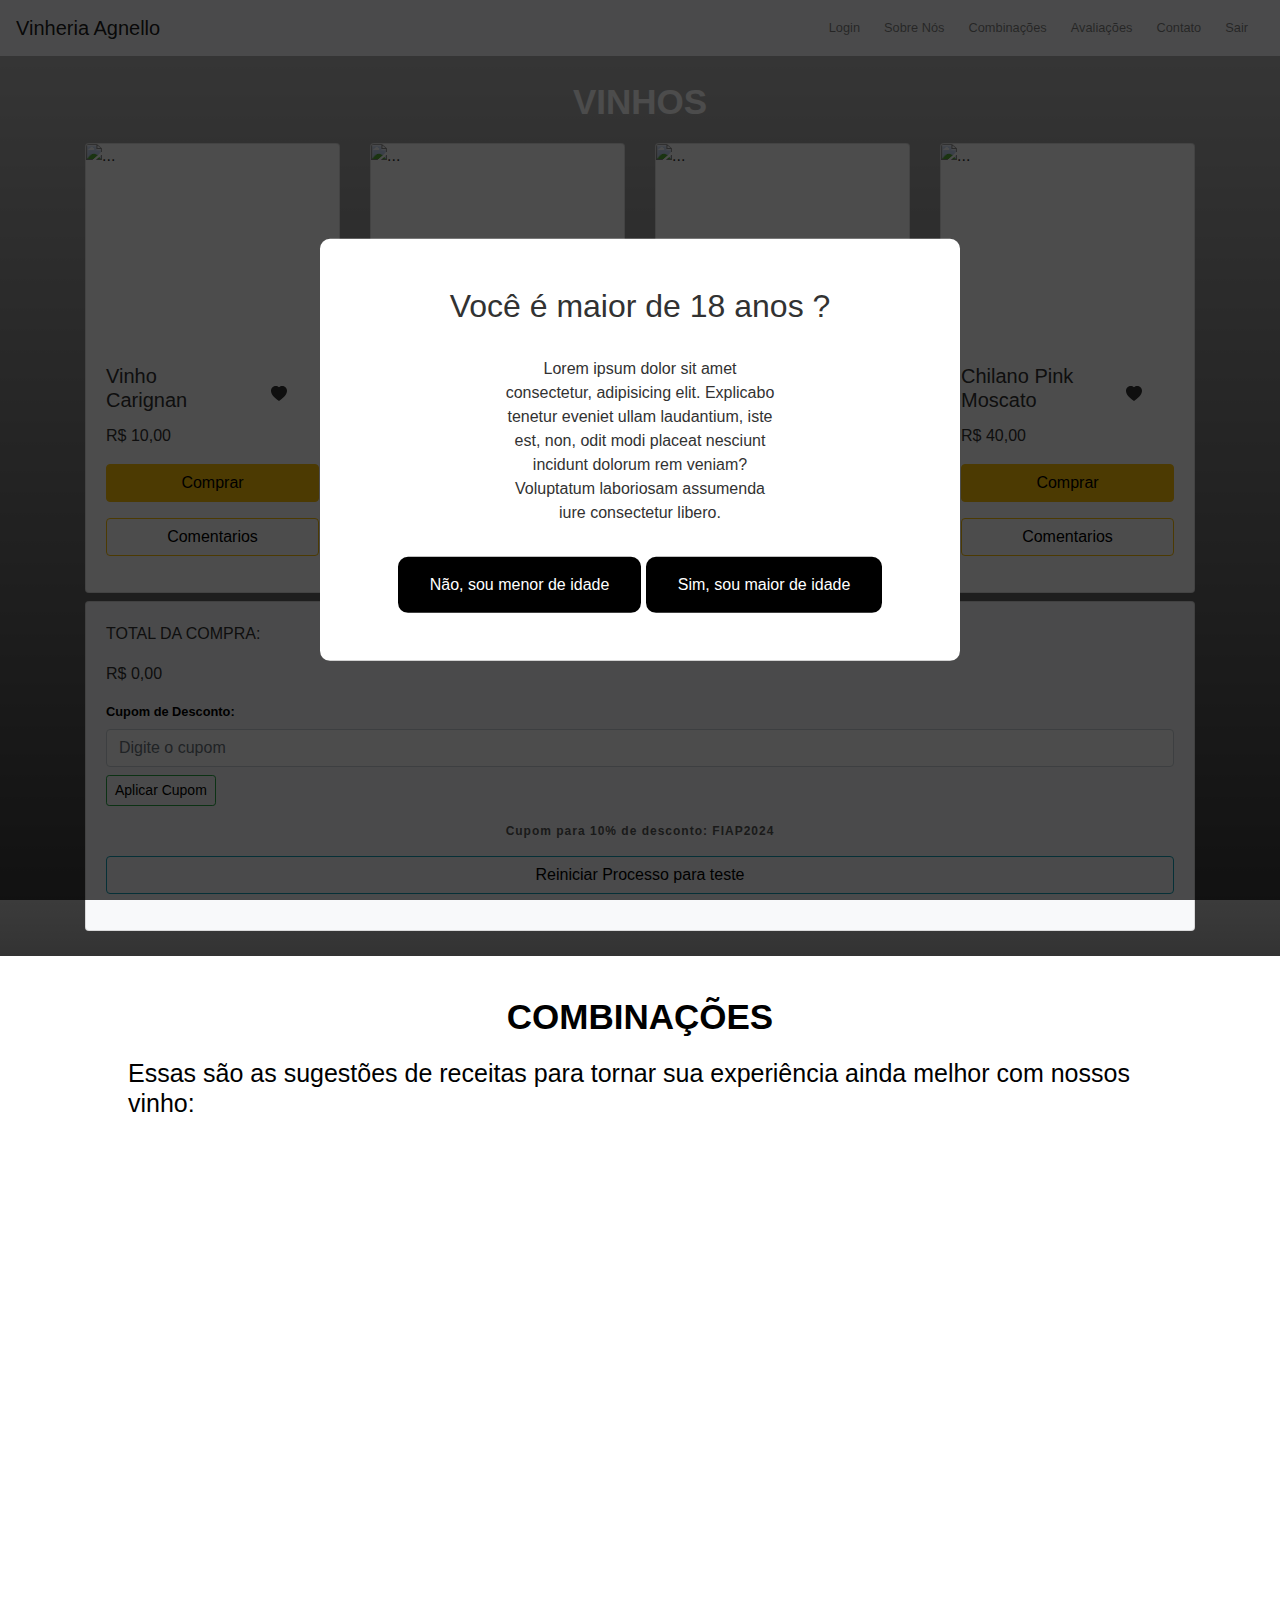
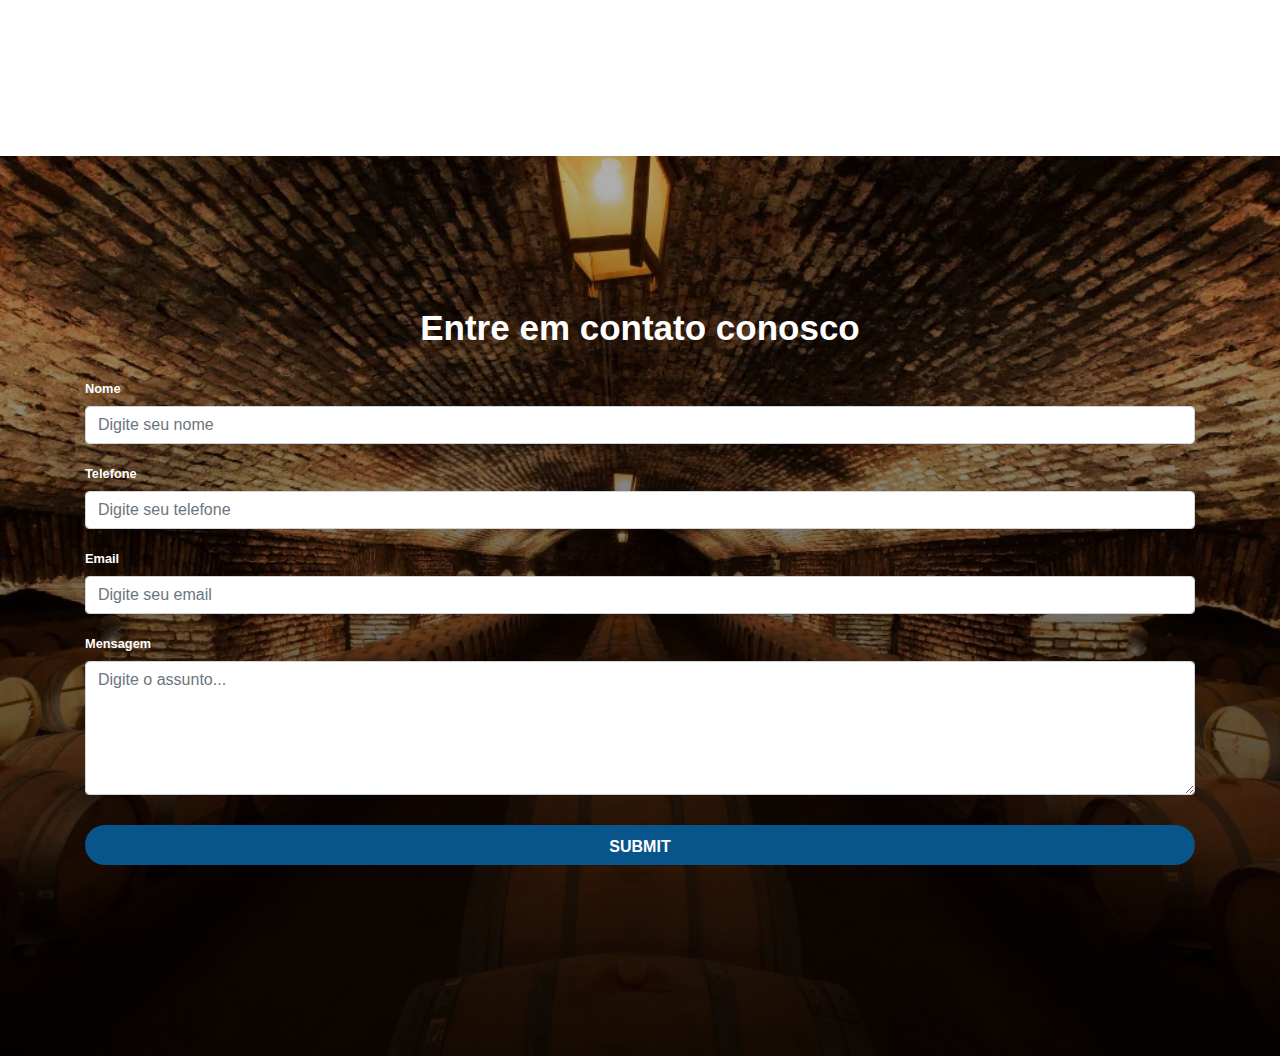
==== commit 86ab3dc9: "Melhorando o código" ====
--- a/index.html
+++ b/index.html
@@ -58,9 +58,10 @@
             <div class="content">
                 <div class="comentarios">
                     <h3 class="comentarios__title">Comentarios</h3>
-                    <button onclick="comentarios()">Fechar</button>
-                </div>
-                <div class="comentarios__itens">
+                    <button class="comentarios__button" onclick="comentarios()">Fechar</button>
+                </div>
+                <div class="comentarios__itens" id="listaComentario">
+                    
                     <div class="comentario">
                         <div class="comentario__top">
                             <h4 class="nome">Lorenzo</h4>
@@ -71,26 +72,7 @@
                                     <li class="star-icon" data-avaliacao="3"></li>
                                     <li class="star-icon" data-avaliacao="4"></li>
                                     <li class="star-icon" data-avaliacao="5"></li>      
-                                  </ul>
-                            </div>
-                            <span class="avaliacao__resultado" id="avaliacao">1.0</span>
-                        </div>
-                        <div class="comentario__texto">
-                            <h5>Comentário</h5>
-                            <p>LROESSD ipsum dolor sit amet consectetur adipisicing elit. Fugit facilis, consectetur illo praesentium, maiores est numquam repellat ratione, incidunt ea nisi explicabo soluta quod eum magnam? Et quisquam incidunt inventore.</p>
-                        </div>
-                    </div>
-                    <div class="comentario">
-                        <div class="comentario__top">
-                            <h4 class="nome">Lorenzo</h4>
-                            <div class="avaliacoes">
-                                <ul class="avaliacao">
-                                    <li class="star-icon ativo" data-avaliacao="1"></li>
-                                    <li class="star-icon" data-avaliacao="2"></li>
-                                    <li class="star-icon" data-avaliacao="3"></li>
-                                    <li class="star-icon" data-avaliacao="4"></li>
-                                    <li class="star-icon" data-avaliacao="5"></li>      
-                                  </ul>
+                                </ul>
                             </div>
                             <span class="avaliacao__resultado" id="avaliacao">1.0</span>
                         </div>
@@ -113,10 +95,15 @@
                     <div class="card">
                         <img src="./vinhos/Vinho1.jpg" class="card-img-top" alt="...">
                         <div class="card-body">
-                            <h5 class="card-title">Vinho Carignan</h5>
+                            <div class="card-body__top">
+                                <h5 class="card-title">Vinho Carignan</h5>
+                                <svg data-coracao="1" xmlns="http://www.w3.org/2000/svg" width="16" height="16" fill="currentColor" class="bi bi-heart-fill" viewBox="0 0 16 16" id="coracao">
+                                    <path data-coracao="1" id="coracao" fill-rule="evenodd" d="M8 1.314C12.438-3.248 23.534 4.735 8 15-7.534 4.736 3.562-3.248 8 1.314"/>
+                                </svg>
+                            </div>
                             <p>R$ 10,00</p>
-                            <button onclick="adicionarValor(10)" class="btn btn-warning w-100 ">Comprar</button>
-                            <button onclick="comentarios('vinho1')" class="btn btn-outline-warning w-100 p-10">Comentarios</button>
+                            <button onclick="adicionarValor('1')" class="btn btn-warning w-100 ">Comprar</button>
+                            <button onclick="comentarios('1')" class="btn btn-outline-warning w-100 p-10">Comentarios</button>
                         </div>
                     </div>
                 </div>
@@ -124,10 +111,16 @@
                     <div class="card">
                         <img src="./vinhos/Vinho2.jpg" class="card-img-top" alt="...">
                         <div class="card-body">
-                            <h5 class="card-title">Vinho Chardonnay</h5>
+                            <div class="card-body__top">
+                                <h5 class="card-title">Vinho Chardonna</h5>
+                                <svg data-coracao="2" xmlns="http://www.w3.org/2000/svg" width="16" height="16" fill="currentColor" class="bi bi-heart-fill" viewBox="0 0 16 16" id="coracao">
+                                    <path data-coracao="2" id="coracao" fill-rule="evenodd" d="M8 1.314C12.438-3.248 23.534 4.735 8 15-7.534 4.736 3.562-3.248 8 1.314"/>
+                                  </svg>
+                            </div>
+                            
                             <p>R$ 20,00</p>
-                            <button onclick="adicionarValor(20)" class="btn btn-warning w-100">Comprar</button>
-                            <button onclick="comentarios('vinho1')" class="btn btn-outline-warning w-100 p-10">Comentarios</button>
+                            <button onclick="adicionarValor('2')" class="btn btn-warning w-100">Comprar</button>
+                            <button onclick="comentarios('2')" class="btn btn-outline-warning w-100 p-10">Comentarios</button>
                         </div>
                     </div>
                 </div>
@@ -135,10 +128,16 @@
                     <div class="card">
                         <img src="./vinhos/Vinho3.jpg" class="card-img-top" alt="...">
                         <div class="card-body">
-                            <h5 class="card-title">La Linda Malbec</h5>
+                            <div class="card-body__top">
+                                <h5 class="card-title">La Linda Malbec</h5>
+                                <svg data-coracao="3" xmlns="http://www.w3.org/2000/svg" width="16" height="16" fill="currentColor" class="bi bi-heart-fill" viewBox="0 0 16 16" id="coracao">
+                                    <path data-coracao="3" id="coracao" fill-rule="evenodd" d="M8 1.314C12.438-3.248 23.534 4.735 8 15-7.534 4.736 3.562-3.248 8 1.314"/>
+                                  </svg>
+                            </div>
+                            
                             <p>R$ 30,00</p>
-                            <button onclick="adicionarValor(30)" class="btn btn-warning w-100">Comprar</button>
-                            <button onclick="comentarios('vinho1')" class="btn btn-outline-warning w-100 p-10">Comentarios</button>
+                            <button onclick="adicionarValor('3')" class="btn btn-warning w-100">Comprar</button>
+                            <button onclick="comentarios('3')" class="btn btn-outline-warning w-100 p-10">Comentarios</button>
                         </div>
                     </div>
                 </div>
@@ -146,10 +145,16 @@
                     <div class="card">
                         <img src="./vinhos/Vinho4.jpg" class="card-img-top" alt="...">
                         <div class="card-body">
-                            <h5 class="card-title">Chilano Pink Moscato</h5>
+                            <div class="card-body__top">
+                                <h5 class="card-title">Chilano Pink Moscato</h5>
+                                <svg data-coracao="4" xmlns="http://www.w3.org/2000/svg" width="16" height="16" fill="currentColor" class="bi bi-heart-fill" viewBox="0 0 16 16" id="coracao">
+                                    <path data-coracao="4" id="coracao" fill-rule="evenodd" d="M8 1.314C12.438-3.248 23.534 4.735 8 15-7.534 4.736 3.562-3.248 8 1.314"/>
+                                  </svg>
+                            </div>
+                            
                             <p>R$ 40,00</p>
-                            <button onclick="adicionarValor(40)" class="btn btn-warning w-100">Comprar</button>
-                            <button onclick="comentarios('vinho1')" class="btn btn-outline-warning w-100 p-10">Comentarios</button>
+                            <button onclick="adicionarValor('4')" class="btn btn-warning w-100">Comprar</button>
+                            <button onclick="comentarios('4')" class="btn btn-outline-warning w-100 p-10">Comentarios</button>
                         </div>
                     </div>
                 </div>
--- a/style.css
+++ b/style.css
@@ -131,6 +131,25 @@
     align-items: center;
 }
 
+.card-body__top{
+    display: flex;
+    align-items: center;
+    justify-content: space-between;
+}
+
+.card-body__top svg{
+    min-width: 80px ;
+}
+
+.card-body__top svg:hover{
+    cursor: pointer;
+    fill: #ff0000;
+}
+
+.coracao-fill{
+    fill: #ff0000;
+}
+
 /* Comentário */
 
 .comentario{
@@ -199,6 +218,13 @@
 .star-icon:hover ~ .star-icon::before{
     
     content: "\2606";
+}
+
+/* Criar comentário */
+
+.criar__comentario{
+    width: 100%;
+    margin-top: 10px;
 }
 
 /* Código de desconto */
@@ -314,7 +340,7 @@
 /* Pagina de sugestões*/
 .sugestoes {
     width: 80%;
-    min-height: 100vh;
+    height: 80vh;
     margin: 40px auto;
 }
 .sugestoes h1{
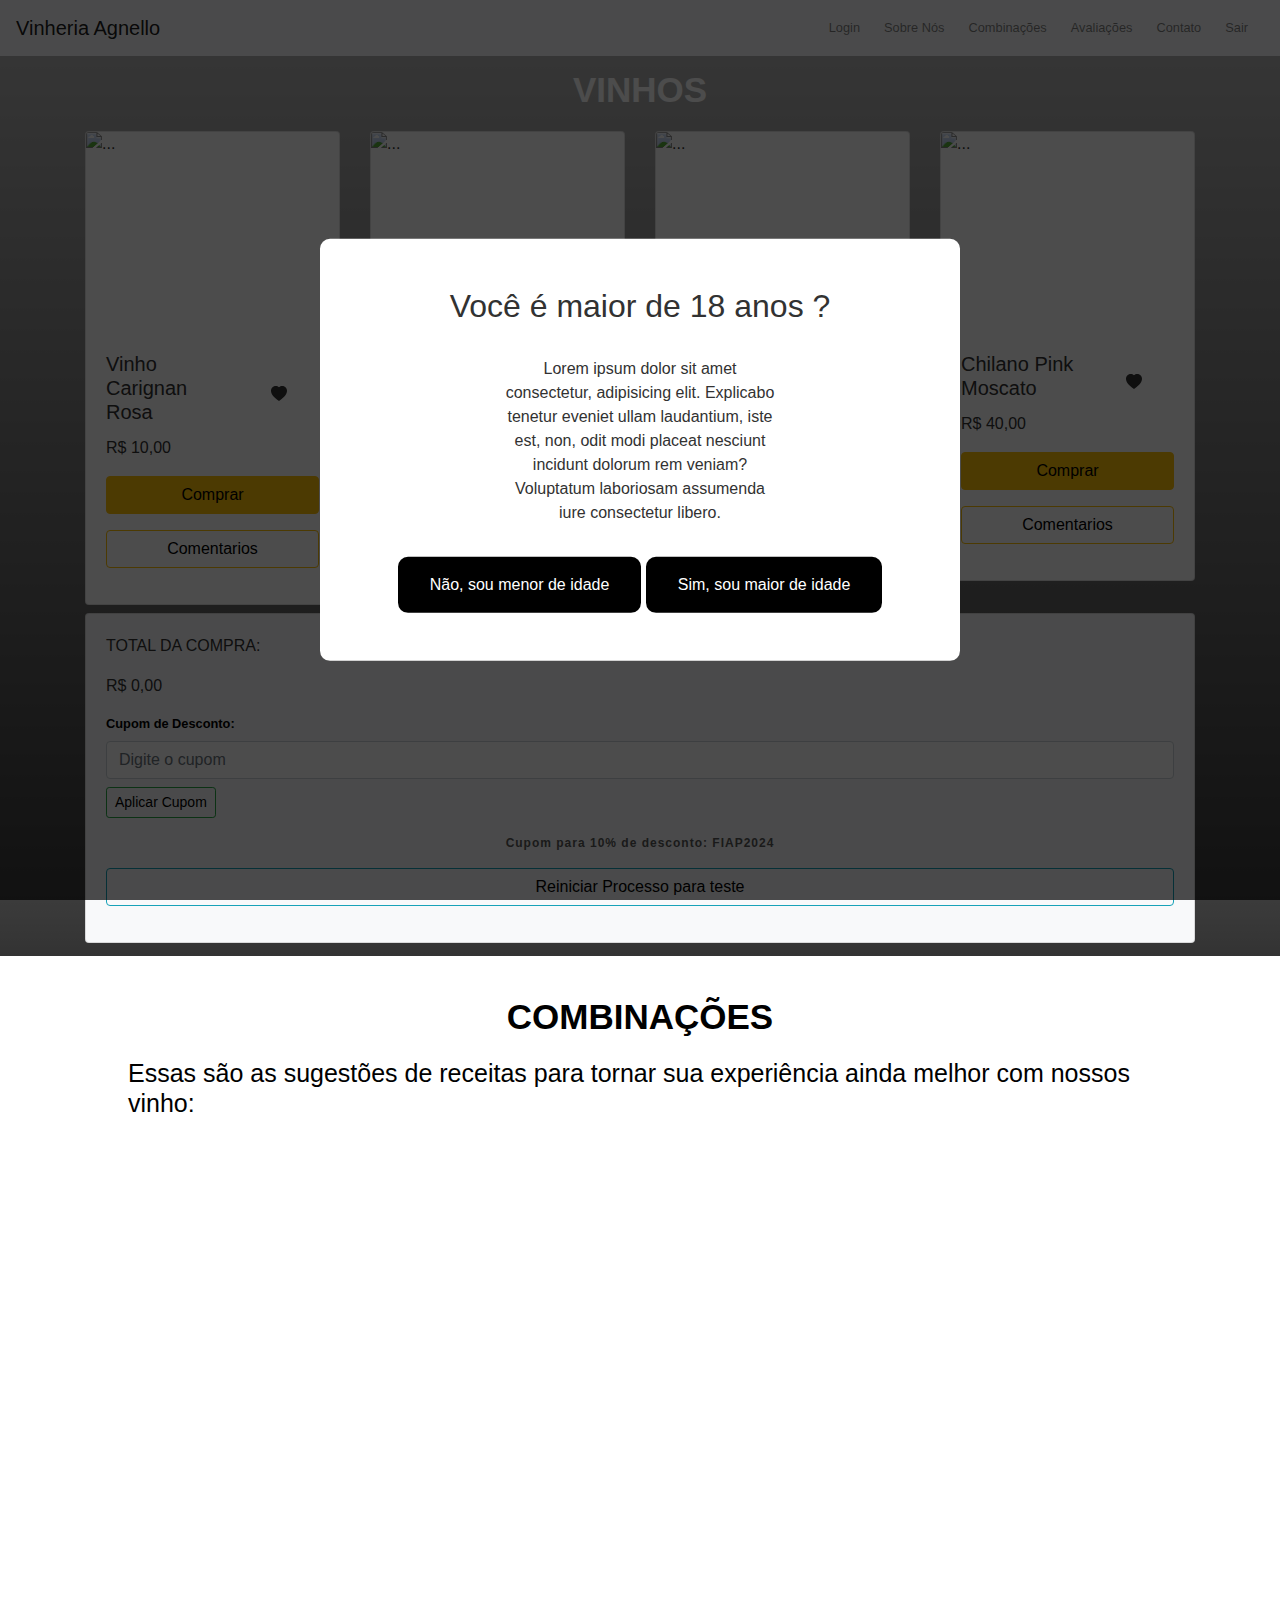
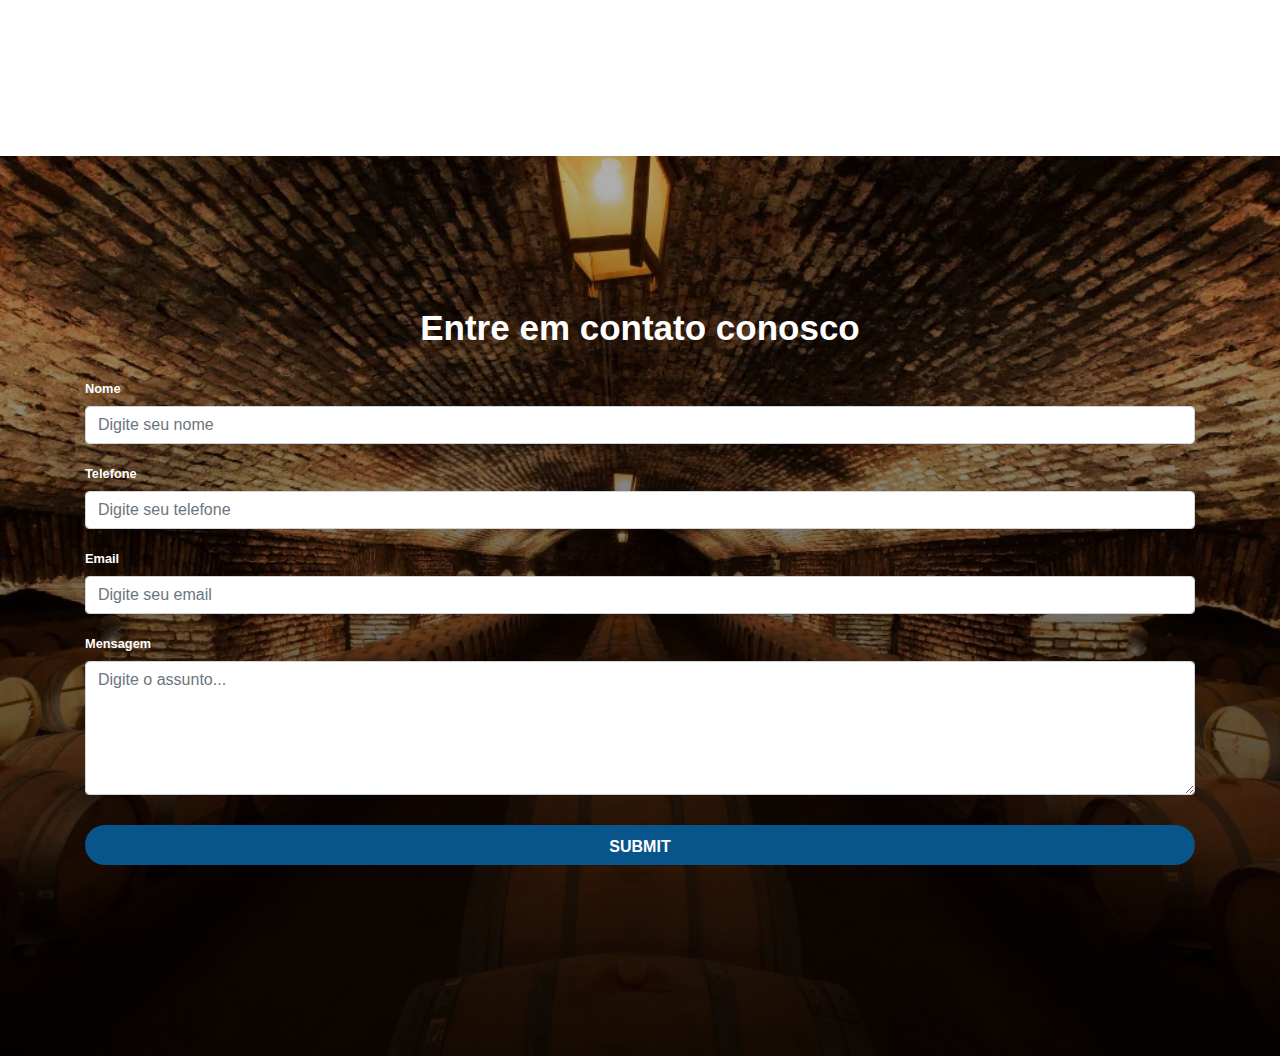
==== commit cf58a85e: "Detalhe" ====
--- a/index.html
+++ b/index.html
@@ -96,7 +96,7 @@
                         <img src="./vinhos/Vinho1.jpg" class="card-img-top" alt="...">
                         <div class="card-body">
                             <div class="card-body__top">
-                                <h5 class="card-title">Vinho Carignan</h5>
+                                <h5 class="card-title">Vinho Carignan Rosa</h5>
                                 <svg data-coracao="1" xmlns="http://www.w3.org/2000/svg" width="16" height="16" fill="currentColor" class="bi bi-heart-fill" viewBox="0 0 16 16" id="coracao">
                                     <path data-coracao="1" id="coracao" fill-rule="evenodd" d="M8 1.314C12.438-3.248 23.534 4.735 8 15-7.534 4.736 3.562-3.248 8 1.314"/>
                                 </svg>
